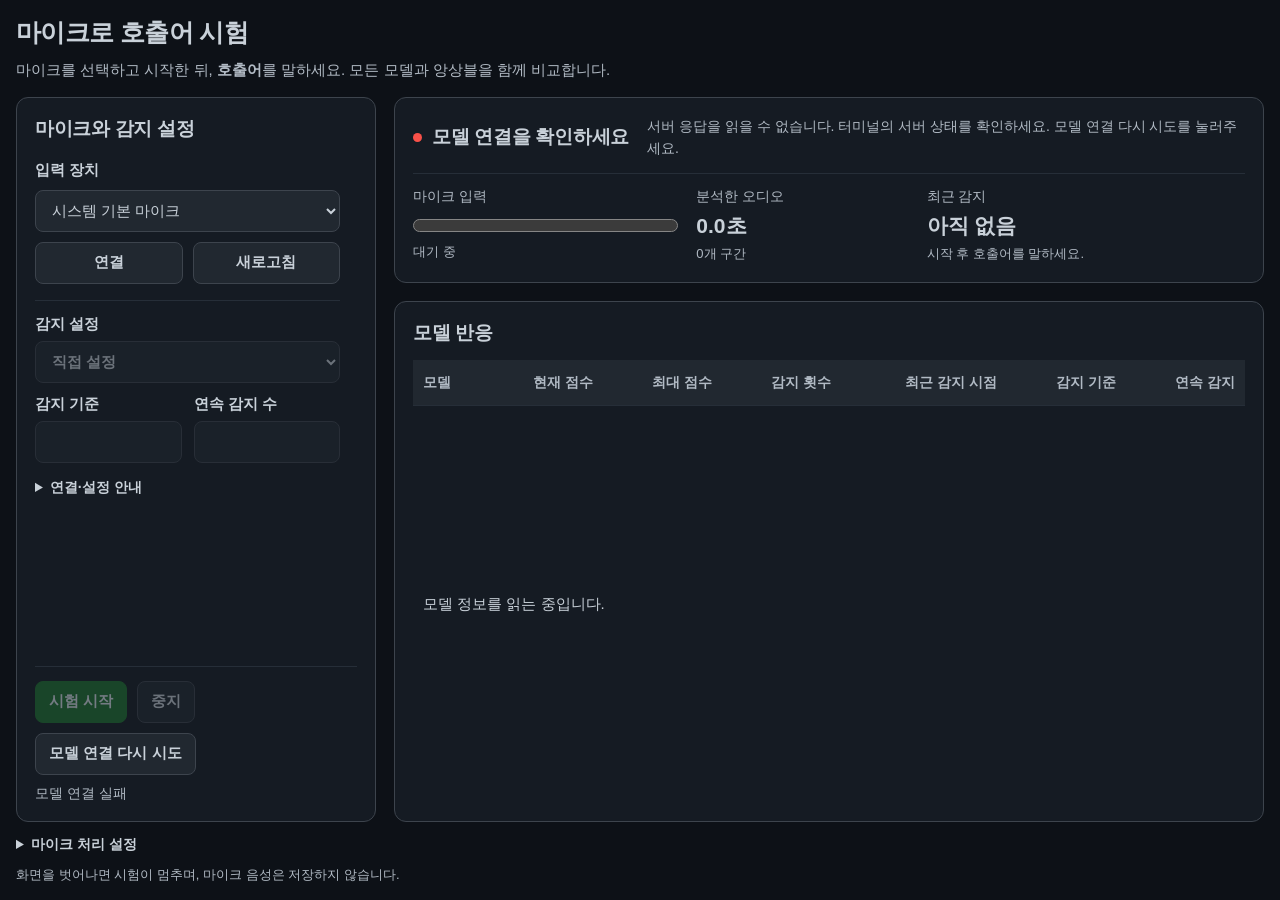
==== korean_openwakeword/resources/microphone.html @ 7df6cd82 "Improve dashboard typography and fit every workflow view" ====
<!doctype html>
<html lang="ko">
<head>
  <meta charset="utf-8">
  <meta name="viewport" content="width=device-width,initial-scale=1">
  <title>마이크 호출어 시험 · Korean openWakeWord</title>
  <link rel="stylesheet" href="microphone.css">
  <!--KOWW_PAGE_CONFIG-->
  <script src="microphone.js" defer></script>
</head>
<body>
<main class="mic-dashboard">
  <header>
    <h1>마이크로 호출어 시험</h1>
    <p>마이크를 선택하고 시작한 뒤, <strong id="wakeword">호출어</strong>를 말하세요. 모든 모델과 앙상블을 함께 비교합니다.</p>
  </header>

  <div class="mic-workspace">
  <section class="setup" aria-labelledby="setupHeading">
    <h2 id="setupHeading">마이크와 감지 설정</h2>
    <div class="setup-fields">
    <div class="device-row">
      <label for="microphone">입력 장치</label>
      <select id="microphone"><option value="">시스템 기본 마이크</option></select>
      <button id="connect" type="button" aria-label="마이크 연결">연결</button>
      <button id="refresh" type="button" aria-label="마이크 목록 새로고침">새로고침</button>
    </div>
    <div id="detection-settings" class="detection-settings">
      <label for="trial-mode">감지 설정<select id="trial-mode" disabled><option value="manual">직접 설정</option><option value="recommended" disabled>모델별 추천값</option></select></label>
      <label id="thresholdSetting" for="trial-threshold">감지 기준<input id="trial-threshold" type="number" min="0" max="1" step="any" inputmode="decimal" disabled></label>
      <label id="consecutiveSetting" for="trial-consecutive">연속 감지 수<input id="trial-consecutive" type="number" min="1" max="10" step="1" inputmode="numeric" disabled></label>
    </div>
    <details id="trial-notes" class="trial-notes"><summary>연결·설정 안내</summary><p class="hint" id="deviceHint">마이크 연결을 누르고 사용을 허용하면 장치 이름을 확인할 수 있습니다.</p><button id="reset-detection" class="quiet" type="button" disabled>기본값으로</button><p class="hint">점수는 모델의 반응 크기입니다. 실제 감지는 임계값과 연속 감지 조건을 함께 적용합니다.</p><p class="hint detection-hint" id="detectionHint">감지 기준이나 연속 감지 수를 낮추면 더 쉽게 반응합니다. 변경값은 다음 마이크 시험에만 적용됩니다.</p><p class="hint" id="recommendationHint" hidden></p></details>
    </div>
    <div class="actions">
      <button id="start" class="primary" type="button" disabled>시험 시작</button>
      <button id="stop" type="button" disabled>중지</button>
      <button id="retry" type="button" hidden>모델 연결 다시 시도</button>
      <span id="connection" class="connection">모델 정보를 읽는 중</span>
    </div>
  </section>

  <div class="mic-results">
  <section class="live" aria-labelledby="statusHeading">
    <div class="status-line"><span id="statusDot" class="status-dot"></span><h2 id="statusHeading">준비 중</h2></div>
    <p id="statusText" role="status" aria-live="polite">모델 정보를 확인하고 있습니다.</p>
    <details id="metrics-details" class="live-metrics" open><summary>입력 상태</summary><div class="metrics">
      <div><span class="metric-label">마이크 입력</span><meter id="level" min="0" max="1" value="0" aria-label="마이크 입력 크기"></meter><span id="levelText" class="metric-note">대기 중</span></div>
      <div><span class="metric-label">분석한 오디오</span><strong id="elapsed">0.0초</strong><span id="frameCount" class="metric-note">0개 구간</span></div>
      <div><span class="metric-label">최근 감지</span><strong id="lastEvent">아직 없음</strong><span id="lastEventTime" class="metric-note">시작 후 호출어를 말하세요.</span></div>
    </div></details>
  </section>

  <section class="model-responses" aria-labelledby="modelsHeading">
    <div class="section-heading"><div class="model-heading-title"><h2 id="modelsHeading">모델 반응</h2><button id="model-detail-toggle" type="button" aria-controls="model-values" aria-expanded="false">상세 값 보기</button></div><span id="threshold" class="hint"></span></div>
    <div id="model-values" class="table-wrap"><table>
      <thead><tr><th>모델</th><th>현재 점수</th><th>최대 점수</th><th>감지 횟수</th><th>최근 감지 시점</th><th>감지 기준</th><th>연속 감지</th></tr></thead>
      <tbody id="models"><tr><td colspan="7">모델 정보를 읽는 중입니다.</td></tr></tbody>
    </table></div>
  </section>
  </div>
  </div>

  <details class="capture-details">
    <summary>마이크 처리 설정</summary>
    <div class="capture-content">
    <p>브라우저에 에코 제거·소음 억제·자동 음량 조절을 끄도록 요청합니다. 실제 적용 여부는 아래 설정을 확인하세요.</p>
    <dl id="captureSettings"><dt>입력 설정</dt><dd>시험을 시작하면 표시됩니다.</dd></dl>
    <p class="hint">분석 입력은 16 kHz 모노입니다. 마이크가 다른 샘플레이트로 입력하면 브라우저가 변환합니다. 장치 자체의 음성 처리는 브라우저에서 확인되지 않을 수 있습니다.</p>
    </div>
  </details>
  <footer>화면을 벗어나면 시험이 멈추며, 마이크 음성은 저장하지 않습니다.</footer>
</main>
</body>
</html>
---- korean_openwakeword/resources/microphone.css ----
:root {
  color-scheme:dark;
  --canvas:#0d1117; --surface:#151b23; --control:#212830; --border:#3d444d; --line:#262e38;
  --fg:#c9d1d9; --muted:#b1bac4; --blue:#4493f8; --focus:#1f6feb; --green:#3fb950;
  --amber:#d29922; --danger:#f85149; --primary:#1f7330; --primary-hover:#196c2e;
  font-family:-apple-system,BlinkMacSystemFont,"Segoe UI","Noto Sans KR",sans-serif;
  color:var(--fg); background:var(--canvas); font-size:16px;
}
*{box-sizing:border-box} body{margin:0} [hidden]{display:none!important}
main{width:100%;max-width:1800px;margin:0 auto;padding:16px;position:relative}
header{margin-bottom:16px}
h1{margin:0 0 8px;font-size:25px;letter-spacing:-.6px;line-height:1.35}
h2{margin:0;font-size:19px;letter-spacing:-.3px;line-height:1.4}
p{margin:10px 0;line-height:1.55}
section{padding:18px;background:var(--surface);border:1px solid var(--border);border-radius:12px;min-width:0}
header p{font-size:15px;color:var(--muted);margin:0}
.mic-workspace{display:grid;grid-template-columns:minmax(300px,360px) minmax(0,1fr);gap:18px;min-width:0}
.mic-results{display:flex;flex-direction:column;gap:18px;min-width:0}
.setup{display:flex;flex-direction:column;min-width:0}
.setup-fields{min-width:0}
.device-row{display:flex;align-items:center;gap:10px;margin:16px 0 10px;flex-wrap:wrap}
.device-row label{width:100%}.device-row select{flex:1 0 100%;min-width:0}.device-row button{flex:1}
label{flex-shrink:0;font-size:15px;font-weight:650}
select,input,button{font:inherit;font-size:15px;border:1px solid var(--border);border-radius:8px;min-height:42px}
select{width:100%;padding:10px 30px 10px 12px;background:var(--control);color:var(--fg)}
input{width:100%;min-width:0;padding:10px 12px;background:var(--control);color:var(--fg);font-variant-numeric:tabular-nums}
option{background:var(--control);color:var(--fg)}
button{flex-shrink:0;padding:10px 13px;color:var(--fg);background:var(--control);font-weight:650;cursor:pointer}
button:hover:enabled{background:var(--border)}
button.primary{color:#dce4ec;background:var(--primary);border-color:var(--primary)}
button.primary:hover:enabled{background:var(--primary-hover);border-color:var(--primary-hover)}
button:disabled,select:disabled,input:disabled{cursor:default;opacity:.48}
button:focus-visible,select:focus-visible,input:focus-visible,summary:focus-visible,a:focus-visible{outline:3px solid var(--focus);outline-offset:3px}
input::placeholder,textarea::placeholder{color:var(--muted);opacity:1} a{color:var(--blue)}
.hint,.metric-note,footer{color:var(--muted);font-size:14px}
.actions{display:flex;align-items:center;gap:10px;margin-top:16px;padding-top:14px;border-top:1px solid var(--line);flex-wrap:wrap}
.connection{font-size:14px;color:var(--muted);width:100%}
.detection-settings{display:grid;grid-template-columns:minmax(0,1fr) minmax(0,1fr);align-items:end;gap:12px;margin-top:16px;padding-top:14px;border-top:1px solid var(--line)}
.detection-settings label{display:grid;gap:7px}
.detection-settings label:first-child{grid-column:1/-1}
.detection-settings .quiet{grid-column:1/-1;justify-self:start;background:transparent;color:var(--muted)}
.detection-settings.recommended{grid-template-columns:minmax(0,1fr)}
.detection-settings.recommended select{max-width:100%}
.detection-hint{margin-bottom:0}.trial-notes{margin-top:14px}.trial-notes p{font-size:14px}
.status-line{display:flex;align-items:center;gap:10px}
.status-dot{flex:0 0 9px;width:9px;height:9px;border-radius:50%;background:var(--muted)}
.status-dot.listening{background:var(--green);box-shadow:0 0 0 4px #3fb95026}
.status-dot.preparing{background:var(--amber)}.status-dot.error{background:var(--danger)}
.live{display:grid;grid-template-columns:auto minmax(0,1fr);column-gap:18px;align-items:center}
#statusText{min-height:22px;color:var(--muted);font-size:14px;margin:0}
.metrics{grid-column:1/-1;display:grid;grid-template-columns:1fr .8fr 1.2fr;gap:18px;margin-top:14px;padding-top:14px;border-top:1px solid var(--line)}
.metrics>div{min-width:0}
.metric-label{display:block;margin-bottom:6px;font-size:14px;color:var(--muted)}
.metrics strong{display:block;font-size:21px;min-height:27px;overflow-wrap:anywhere;line-height:1.3}
.metric-note{display:block;margin-top:5px;font-size:13px;line-height:1.45}
meter{display:block;width:100%;height:26px;accent-color:var(--blue)}
.section-heading{display:flex;justify-content:space-between;align-items:center;gap:12px;flex-wrap:wrap}
.section-heading .hint{margin:0;font-size:14px}
.model-heading-title{display:flex;align-items:center;justify-content:space-between;gap:12px;min-width:0}
.model-heading-title button{display:none;font-size:14px;padding:7px 10px;min-height:35px;font-weight:600;background:transparent}
.table-wrap{overflow:auto;min-width:0;margin-top:14px}
table{width:100%;border-collapse:collapse;font-size:15px;white-space:nowrap}
th,td{text-align:right;padding:12px 10px;border-bottom:1px solid var(--line);line-height:1.5}
th{color:var(--muted);font-size:14px;font-weight:650;background:var(--control);height:44px}
th:first-child,td:first-child{text-align:left}
td{font-variant-numeric:tabular-nums}
tbody tr:last-child td{border-bottom:0}
tbody tr.detected td{background:#3fb9501a;color:var(--green)}
tbody tr.ensemble td:first-child{font-weight:750}
summary{font-weight:650;cursor:pointer;color:var(--fg);font-size:14px;line-height:1.5}
.capture-details{margin-top:12px;color:var(--muted);font-size:14px;position:relative}
.capture-content{padding-top:10px}
.capture-details[open]>.capture-content{position:absolute;z-index:5;bottom:30px;left:0;max-width:740px;width:100%;max-height:360px;overflow:auto;padding:18px;background:var(--control);border:1px solid var(--border);border-radius:10px;box-shadow:0 8px 24px #01040966}
dl{display:grid;grid-template-columns:160px 1fr;gap:9px 14px;padding:11px 0;margin:0}
dt{color:var(--muted)}dd{margin:0;overflow-wrap:anywhere}
footer{margin-top:10px;line-height:1.5;font-size:13px}
@media(min-width:700px) and (min-height:360px){
  html,body{height:100%;overflow:hidden}
  .mic-dashboard{height:100dvh;display:grid;grid-template-rows:auto minmax(0,1fr) auto auto}
  .mic-workspace,.mic-results,.setup,.setup-fields,.model-responses{min-height:0}
  .setup-fields{flex:1;overflow:auto;scrollbar-gutter:stable;padding-right:2px}
  .setup h2{margin-bottom:2px}.setup .actions{flex-shrink:0}
  .mic-results .live{flex-shrink:0}
  .model-responses{flex:1;display:flex;flex-direction:column}
  .model-responses .table-wrap{flex:1;min-height:0}
  .model-responses table{height:100%}
  .table-wrap th{position:sticky;top:0}
  .embedded .mic-dashboard>header{display:none}
  .embedded .mic-dashboard{grid-template-rows:minmax(0,1fr) auto auto}
}
@media(max-height:560px) and (min-width:700px){
  main{padding:10px}.mic-workspace,.mic-results{gap:14px}section{padding:14px}
  .device-row{margin-top:12px}.detection-settings{margin-top:12px;padding-top:11px;gap:10px}
  .metrics{margin-top:10px;padding-top:10px;gap:14px}
  .actions{margin-top:12px;padding-top:11px}th,td{padding:10px 8px}
  .capture-details{margin-top:9px}footer{margin-top:7px}
}
@media(max-width:1099px) and (min-width:700px){
  .mic-workspace{grid-template-columns:300px minmax(0,1fr);gap:16px}
  .mic-results{gap:16px}.section-heading{gap:8px}
  .metrics{gap:12px}.metrics strong{font-size:20px}
  .model-heading-title{width:100%}.model-heading-title button{display:inline-block}
  .table-wrap:not(.show-details) th:nth-child(3),.table-wrap:not(.show-details) td:nth-child(3),.table-wrap:not(.show-details) th:nth-child(5),.table-wrap:not(.show-details) td:nth-child(5){display:none}
  .table-wrap.show-details table{min-width:680px}
}
@media(max-width:699px),(max-height:359px){
  main{padding:16px}header{margin-bottom:16px}
  .mic-workspace{grid-template-columns:minmax(0,1fr);gap:16px}
  .device-row{gap:10px}.device-row select{flex:1;min-width:180px}.device-row button{flex:0 0 auto}
  .detection-settings{grid-template-columns:1fr 1fr}
  .metrics{gap:16px}.live{column-gap:14px}
  .capture-details[open]>.capture-content{position:static;max-height:none;margin-top:10px}
  .table-wrap table{min-width:650px}.section-heading{flex-wrap:wrap}footer{margin-top:14px}
}
.live-metrics{grid-column:1/-1;min-width:0;margin:0}.live-metrics>summary{display:none}.live-metrics>.metrics{grid-column:auto}
@media(min-width:700px) and (min-height:360px) and (max-height:620px){
  .device-row{display:grid;grid-template-columns:minmax(0,1fr) auto auto;gap:7px;margin:0 0 6px}
  .device-row label{grid-column:1/-1}.device-row select{width:100%;min-width:0}.device-row button{padding:8px}
  .detection-settings label:first-child{display:flex;align-items:center;gap:8px}.detection-settings label:first-child select{flex:1;min-width:0}
}
@media(min-width:700px) and (min-height:360px) and (max-height:519px){
  main{padding:8px}.mic-workspace,.mic-results{gap:10px}section{padding:10px}
  .embedded .setup>h2{position:absolute;width:1px;height:1px;margin:-1px;padding:0;overflow:hidden;clip:rect(0,0,0,0);white-space:nowrap}
  .detection-settings{margin-top:8px;padding-top:8px;gap:4px}.detection-settings label{gap:3px}
  .trial-notes{margin-top:6px}.trial-notes p{font-size:14px}
  .actions{margin-top:8px;padding-top:8px;gap:8px}.actions button{padding:9px 11px}
  .live{position:relative;grid-template-columns:auto minmax(0,1fr) auto;column-gap:10px}
  .live-metrics{grid-column:auto;grid-row:1;align-self:center}.live-metrics>summary{display:block;white-space:nowrap;padding:6px 8px;border:1px solid var(--border);border-radius:7px}
  .live-metrics>.metrics{position:absolute;z-index:5;left:0;right:0;top:100%;margin-top:8px;padding:14px;background:var(--control);border:1px solid var(--border);border-radius:9px;box-shadow:0 8px 24px #01040966}
  .section-heading{min-height:35px}.section-heading>#threshold{position:absolute;width:1px;height:1px;margin:-1px;overflow:hidden;clip:rect(0,0,0,0);white-space:nowrap}
  .table-wrap{margin-top:7px}th,td{padding:7px 7px}.table-wrap th{height:36px}
  .capture-details{margin-top:6px}footer{margin-top:4px;font-size:13px}
}
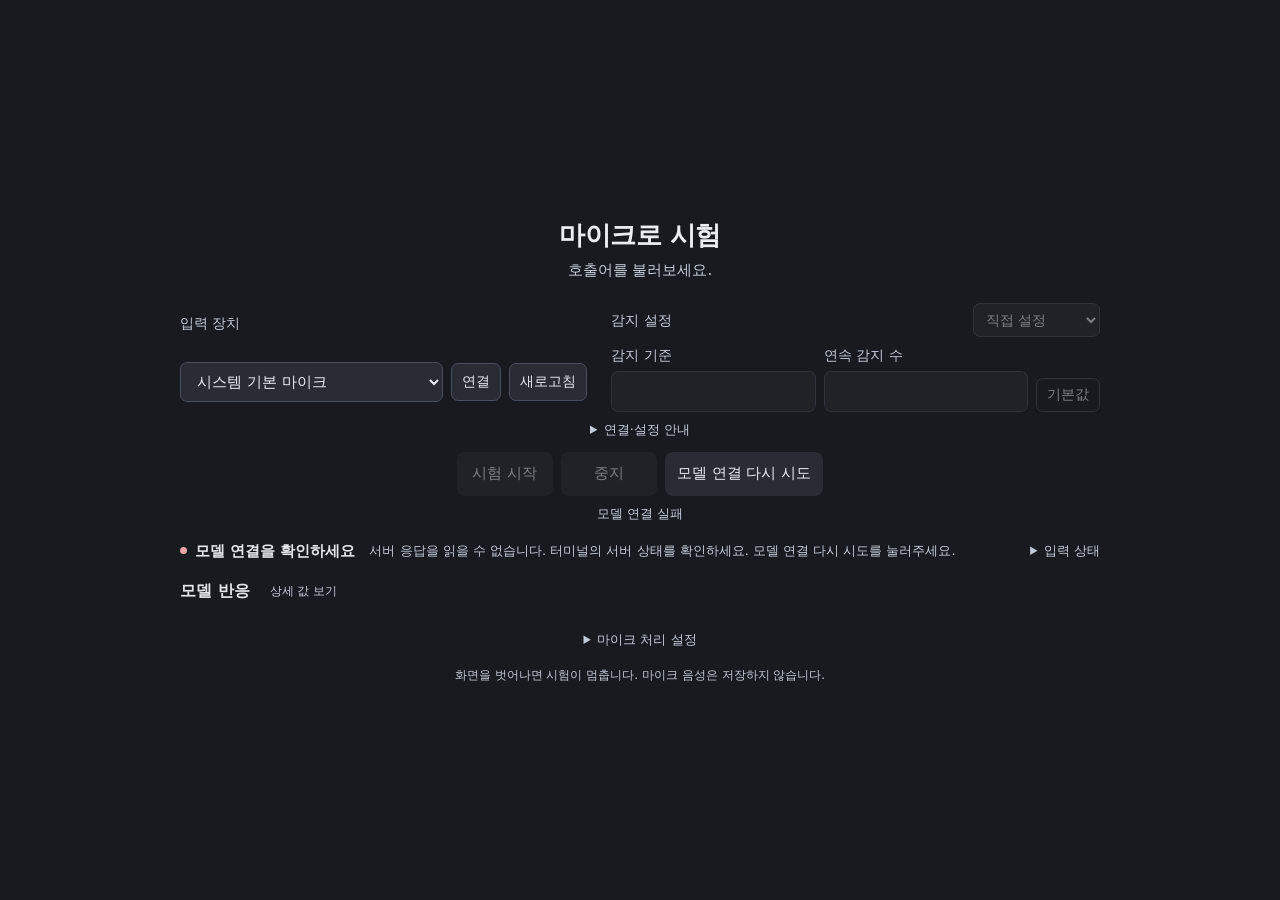
==== commit 3239b3df: "Connect the approved step-by-step design to the live training workflow" ====
--- a/korean_openwakeword/resources/microphone.html
+++ b/korean_openwakeword/resources/microphone.html
@@ -3,6 +3,7 @@
 <head>
   <meta charset="utf-8">
   <meta name="viewport" content="width=device-width,initial-scale=1">
+  <meta name="color-scheme" content="dark">
   <title>마이크 호출어 시험 · Korean openWakeWord</title>
   <link rel="stylesheet" href="microphone.css">
   <!--KOWW_PAGE_CONFIG-->
@@ -11,14 +12,14 @@
 <body>
 <main class="mic-dashboard">
   <header>
-    <h1>마이크로 호출어 시험</h1>
-    <p>마이크를 선택하고 시작한 뒤, <strong id="wakeword">호출어</strong>를 말하세요. 모든 모델과 앙상블을 함께 비교합니다.</p>
+    <h1>마이크로 시험</h1>
+    <p><strong id="wakeword">호출어</strong>를 불러보세요.</p>
   </header>
 
   <div class="mic-workspace">
   <section class="setup" aria-labelledby="setupHeading">
-    <h2 id="setupHeading">마이크와 감지 설정</h2>
-    <div class="setup-fields">
+    <h2 id="setupHeading" class="sr-only">마이크와 감지 설정</h2>
+    <div class="setup-fields"><details id="microphone-settings" class="settings-details" open><summary>마이크·감지 설정</summary><div class="settings-content">
     <div class="device-row">
       <label for="microphone">입력 장치</label>
       <select id="microphone"><option value="">시스템 기본 마이크</option></select>
@@ -27,10 +28,10 @@
     </div>
     <div id="detection-settings" class="detection-settings">
       <label for="trial-mode">감지 설정<select id="trial-mode" disabled><option value="manual">직접 설정</option><option value="recommended" disabled>모델별 추천값</option></select></label>
-      <label id="thresholdSetting" for="trial-threshold">감지 기준<input id="trial-threshold" type="number" min="0" max="1" step="any" inputmode="decimal" disabled></label>
+      <label id="thresholdSetting" for="trial-threshold">감지 기준<input id="trial-threshold" type="number" min="0" max="1" step="0.01" inputmode="decimal" disabled></label>
       <label id="consecutiveSetting" for="trial-consecutive">연속 감지 수<input id="trial-consecutive" type="number" min="1" max="10" step="1" inputmode="numeric" disabled></label>
-    </div>
-    <details id="trial-notes" class="trial-notes"><summary>연결·설정 안내</summary><p class="hint" id="deviceHint">마이크 연결을 누르고 사용을 허용하면 장치 이름을 확인할 수 있습니다.</p><button id="reset-detection" class="quiet" type="button" disabled>기본값으로</button><p class="hint">점수는 모델의 반응 크기입니다. 실제 감지는 임계값과 연속 감지 조건을 함께 적용합니다.</p><p class="hint detection-hint" id="detectionHint">감지 기준이나 연속 감지 수를 낮추면 더 쉽게 반응합니다. 변경값은 다음 마이크 시험에만 적용됩니다.</p><p class="hint" id="recommendationHint" hidden></p></details>
+    <button id="reset-detection" class="quiet" type="button" disabled>기본값</button></div>
+    <details id="trial-notes" class="trial-notes"><summary>연결·설정 안내</summary><p class="hint" id="deviceHint">연결을 누르고 마이크 사용을 허용하면 장치 이름이 표시됩니다.</p><p class="hint">점수는 모델의 반응 크기입니다. 실제 감지는 임계값과 연속 감지 조건을 함께 적용합니다.</p><p class="hint detection-hint" id="detectionHint">감지 기준이나 연속 감지 수를 낮추면 더 쉽게 반응합니다. 변경값은 다음 마이크 시험에만 적용됩니다.</p><p class="hint" id="recommendationHint" hidden></p></details></div></details>
     </div>
     <div class="actions">
       <button id="start" class="primary" type="button" disabled>시험 시작</button>
@@ -53,6 +54,7 @@
 
   <section class="model-responses" aria-labelledby="modelsHeading">
     <div class="section-heading"><div class="model-heading-title"><h2 id="modelsHeading">모델 반응</h2><button id="model-detail-toggle" type="button" aria-controls="model-values" aria-expanded="false">상세 값 보기</button></div><span id="threshold" class="hint"></span></div>
+    <div id="model-bars" class="mic-model-bars" aria-label="모델별 실시간 반응"></div>
     <div id="model-values" class="table-wrap"><table>
       <thead><tr><th>모델</th><th>현재 점수</th><th>최대 점수</th><th>감지 횟수</th><th>최근 감지 시점</th><th>감지 기준</th><th>연속 감지</th></tr></thead>
       <tbody id="models"><tr><td colspan="7">모델 정보를 읽는 중입니다.</td></tr></tbody>
@@ -69,7 +71,7 @@
     <p class="hint">분석 입력은 16 kHz 모노입니다. 마이크가 다른 샘플레이트로 입력하면 브라우저가 변환합니다. 장치 자체의 음성 처리는 브라우저에서 확인되지 않을 수 있습니다.</p>
     </div>
   </details>
-  <footer>화면을 벗어나면 시험이 멈추며, 마이크 음성은 저장하지 않습니다.</footer>
+  <footer>화면을 벗어나면 시험이 멈춥니다. 마이크 음성은 저장하지 않습니다.</footer>
 </main>
 </body>
 </html>
--- a/korean_openwakeword/resources/microphone.css
+++ b/korean_openwakeword/resources/microphone.css
@@ -1,133 +1,13 @@
-:root {
-  color-scheme:dark;
-  --canvas:#0d1117; --surface:#151b23; --control:#212830; --border:#3d444d; --line:#262e38;
-  --fg:#c9d1d9; --muted:#b1bac4; --blue:#4493f8; --focus:#1f6feb; --green:#3fb950;
-  --amber:#d29922; --danger:#f85149; --primary:#1f7330; --primary-hover:#196c2e;
-  font-family:-apple-system,BlinkMacSystemFont,"Segoe UI","Noto Sans KR",sans-serif;
-  color:var(--fg); background:var(--canvas); font-size:16px;
-}
-*{box-sizing:border-box} body{margin:0} [hidden]{display:none!important}
-main{width:100%;max-width:1800px;margin:0 auto;padding:16px;position:relative}
-header{margin-bottom:16px}
-h1{margin:0 0 8px;font-size:25px;letter-spacing:-.6px;line-height:1.35}
-h2{margin:0;font-size:19px;letter-spacing:-.3px;line-height:1.4}
-p{margin:10px 0;line-height:1.55}
-section{padding:18px;background:var(--surface);border:1px solid var(--border);border-radius:12px;min-width:0}
-header p{font-size:15px;color:var(--muted);margin:0}
-.mic-workspace{display:grid;grid-template-columns:minmax(300px,360px) minmax(0,1fr);gap:18px;min-width:0}
-.mic-results{display:flex;flex-direction:column;gap:18px;min-width:0}
-.setup{display:flex;flex-direction:column;min-width:0}
-.setup-fields{min-width:0}
-.device-row{display:flex;align-items:center;gap:10px;margin:16px 0 10px;flex-wrap:wrap}
-.device-row label{width:100%}.device-row select{flex:1 0 100%;min-width:0}.device-row button{flex:1}
-label{flex-shrink:0;font-size:15px;font-weight:650}
-select,input,button{font:inherit;font-size:15px;border:1px solid var(--border);border-radius:8px;min-height:42px}
-select{width:100%;padding:10px 30px 10px 12px;background:var(--control);color:var(--fg)}
-input{width:100%;min-width:0;padding:10px 12px;background:var(--control);color:var(--fg);font-variant-numeric:tabular-nums}
-option{background:var(--control);color:var(--fg)}
-button{flex-shrink:0;padding:10px 13px;color:var(--fg);background:var(--control);font-weight:650;cursor:pointer}
-button:hover:enabled{background:var(--border)}
-button.primary{color:#dce4ec;background:var(--primary);border-color:var(--primary)}
-button.primary:hover:enabled{background:var(--primary-hover);border-color:var(--primary-hover)}
-button:disabled,select:disabled,input:disabled{cursor:default;opacity:.48}
-button:focus-visible,select:focus-visible,input:focus-visible,summary:focus-visible,a:focus-visible{outline:3px solid var(--focus);outline-offset:3px}
-input::placeholder,textarea::placeholder{color:var(--muted);opacity:1} a{color:var(--blue)}
-.hint,.metric-note,footer{color:var(--muted);font-size:14px}
-.actions{display:flex;align-items:center;gap:10px;margin-top:16px;padding-top:14px;border-top:1px solid var(--line);flex-wrap:wrap}
-.connection{font-size:14px;color:var(--muted);width:100%}
-.detection-settings{display:grid;grid-template-columns:minmax(0,1fr) minmax(0,1fr);align-items:end;gap:12px;margin-top:16px;padding-top:14px;border-top:1px solid var(--line)}
-.detection-settings label{display:grid;gap:7px}
-.detection-settings label:first-child{grid-column:1/-1}
-.detection-settings .quiet{grid-column:1/-1;justify-self:start;background:transparent;color:var(--muted)}
-.detection-settings.recommended{grid-template-columns:minmax(0,1fr)}
-.detection-settings.recommended select{max-width:100%}
-.detection-hint{margin-bottom:0}.trial-notes{margin-top:14px}.trial-notes p{font-size:14px}
-.status-line{display:flex;align-items:center;gap:10px}
-.status-dot{flex:0 0 9px;width:9px;height:9px;border-radius:50%;background:var(--muted)}
-.status-dot.listening{background:var(--green);box-shadow:0 0 0 4px #3fb95026}
-.status-dot.preparing{background:var(--amber)}.status-dot.error{background:var(--danger)}
-.live{display:grid;grid-template-columns:auto minmax(0,1fr);column-gap:18px;align-items:center}
-#statusText{min-height:22px;color:var(--muted);font-size:14px;margin:0}
-.metrics{grid-column:1/-1;display:grid;grid-template-columns:1fr .8fr 1.2fr;gap:18px;margin-top:14px;padding-top:14px;border-top:1px solid var(--line)}
-.metrics>div{min-width:0}
-.metric-label{display:block;margin-bottom:6px;font-size:14px;color:var(--muted)}
-.metrics strong{display:block;font-size:21px;min-height:27px;overflow-wrap:anywhere;line-height:1.3}
-.metric-note{display:block;margin-top:5px;font-size:13px;line-height:1.45}
-meter{display:block;width:100%;height:26px;accent-color:var(--blue)}
-.section-heading{display:flex;justify-content:space-between;align-items:center;gap:12px;flex-wrap:wrap}
-.section-heading .hint{margin:0;font-size:14px}
-.model-heading-title{display:flex;align-items:center;justify-content:space-between;gap:12px;min-width:0}
-.model-heading-title button{display:none;font-size:14px;padding:7px 10px;min-height:35px;font-weight:600;background:transparent}
-.table-wrap{overflow:auto;min-width:0;margin-top:14px}
-table{width:100%;border-collapse:collapse;font-size:15px;white-space:nowrap}
-th,td{text-align:right;padding:12px 10px;border-bottom:1px solid var(--line);line-height:1.5}
-th{color:var(--muted);font-size:14px;font-weight:650;background:var(--control);height:44px}
-th:first-child,td:first-child{text-align:left}
-td{font-variant-numeric:tabular-nums}
-tbody tr:last-child td{border-bottom:0}
-tbody tr.detected td{background:#3fb9501a;color:var(--green)}
-tbody tr.ensemble td:first-child{font-weight:750}
-summary{font-weight:650;cursor:pointer;color:var(--fg);font-size:14px;line-height:1.5}
-.capture-details{margin-top:12px;color:var(--muted);font-size:14px;position:relative}
-.capture-content{padding-top:10px}
-.capture-details[open]>.capture-content{position:absolute;z-index:5;bottom:30px;left:0;max-width:740px;width:100%;max-height:360px;overflow:auto;padding:18px;background:var(--control);border:1px solid var(--border);border-radius:10px;box-shadow:0 8px 24px #01040966}
-dl{display:grid;grid-template-columns:160px 1fr;gap:9px 14px;padding:11px 0;margin:0}
-dt{color:var(--muted)}dd{margin:0;overflow-wrap:anywhere}
-footer{margin-top:10px;line-height:1.5;font-size:13px}
-@media(min-width:700px) and (min-height:360px){
-  html,body{height:100%;overflow:hidden}
-  .mic-dashboard{height:100dvh;display:grid;grid-template-rows:auto minmax(0,1fr) auto auto}
-  .mic-workspace,.mic-results,.setup,.setup-fields,.model-responses{min-height:0}
-  .setup-fields{flex:1;overflow:auto;scrollbar-gutter:stable;padding-right:2px}
-  .setup h2{margin-bottom:2px}.setup .actions{flex-shrink:0}
-  .mic-results .live{flex-shrink:0}
-  .model-responses{flex:1;display:flex;flex-direction:column}
-  .model-responses .table-wrap{flex:1;min-height:0}
-  .model-responses table{height:100%}
-  .table-wrap th{position:sticky;top:0}
-  .embedded .mic-dashboard>header{display:none}
-  .embedded .mic-dashboard{grid-template-rows:minmax(0,1fr) auto auto}
-}
-@media(max-height:560px) and (min-width:700px){
-  main{padding:10px}.mic-workspace,.mic-results{gap:14px}section{padding:14px}
-  .device-row{margin-top:12px}.detection-settings{margin-top:12px;padding-top:11px;gap:10px}
-  .metrics{margin-top:10px;padding-top:10px;gap:14px}
-  .actions{margin-top:12px;padding-top:11px}th,td{padding:10px 8px}
-  .capture-details{margin-top:9px}footer{margin-top:7px}
-}
-@media(max-width:1099px) and (min-width:700px){
-  .mic-workspace{grid-template-columns:300px minmax(0,1fr);gap:16px}
-  .mic-results{gap:16px}.section-heading{gap:8px}
-  .metrics{gap:12px}.metrics strong{font-size:20px}
-  .model-heading-title{width:100%}.model-heading-title button{display:inline-block}
-  .table-wrap:not(.show-details) th:nth-child(3),.table-wrap:not(.show-details) td:nth-child(3),.table-wrap:not(.show-details) th:nth-child(5),.table-wrap:not(.show-details) td:nth-child(5){display:none}
-  .table-wrap.show-details table{min-width:680px}
-}
-@media(max-width:699px),(max-height:359px){
-  main{padding:16px}header{margin-bottom:16px}
-  .mic-workspace{grid-template-columns:minmax(0,1fr);gap:16px}
-  .device-row{gap:10px}.device-row select{flex:1;min-width:180px}.device-row button{flex:0 0 auto}
-  .detection-settings{grid-template-columns:1fr 1fr}
-  .metrics{gap:16px}.live{column-gap:14px}
-  .capture-details[open]>.capture-content{position:static;max-height:none;margin-top:10px}
-  .table-wrap table{min-width:650px}.section-heading{flex-wrap:wrap}footer{margin-top:14px}
-}
-.live-metrics{grid-column:1/-1;min-width:0;margin:0}.live-metrics>summary{display:none}.live-metrics>.metrics{grid-column:auto}
-@media(min-width:700px) and (min-height:360px) and (max-height:620px){
-  .device-row{display:grid;grid-template-columns:minmax(0,1fr) auto auto;gap:7px;margin:0 0 6px}
-  .device-row label{grid-column:1/-1}.device-row select{width:100%;min-width:0}.device-row button{padding:8px}
-  .detection-settings label:first-child{display:flex;align-items:center;gap:8px}.detection-settings label:first-child select{flex:1;min-width:0}
-}
-@media(min-width:700px) and (min-height:360px) and (max-height:519px){
-  main{padding:8px}.mic-workspace,.mic-results{gap:10px}section{padding:10px}
-  .embedded .setup>h2{position:absolute;width:1px;height:1px;margin:-1px;padding:0;overflow:hidden;clip:rect(0,0,0,0);white-space:nowrap}
-  .detection-settings{margin-top:8px;padding-top:8px;gap:4px}.detection-settings label{gap:3px}
-  .trial-notes{margin-top:6px}.trial-notes p{font-size:14px}
-  .actions{margin-top:8px;padding-top:8px;gap:8px}.actions button{padding:9px 11px}
-  .live{position:relative;grid-template-columns:auto minmax(0,1fr) auto;column-gap:10px}
-  .live-metrics{grid-column:auto;grid-row:1;align-self:center}.live-metrics>summary{display:block;white-space:nowrap;padding:6px 8px;border:1px solid var(--border);border-radius:7px}
-  .live-metrics>.metrics{position:absolute;z-index:5;left:0;right:0;top:100%;margin-top:8px;padding:14px;background:var(--control);border:1px solid var(--border);border-radius:9px;box-shadow:0 8px 24px #01040966}
-  .section-heading{min-height:35px}.section-heading>#threshold{position:absolute;width:1px;height:1px;margin:-1px;overflow:hidden;clip:rect(0,0,0,0);white-space:nowrap}
-  .table-wrap{margin-top:7px}th,td{padding:7px 7px}.table-wrap th{height:36px}
-  .capture-details{margin-top:6px}footer{margin-top:4px;font-size:13px}
-}
+:root{color-scheme:dark;--canvas:#171a1f;--surface:transparent;--control:#292d33;--border:#48505c;--line:#343c47;--fg:#e3e7ec;--muted:#c3cbd6;--blue:#bbcee9;--focus:#97aac5;--green:#a7c6b5;--amber:#d9c8a5;--danger:#e7a5a5;font:16px/1.5 system-ui,-apple-system,"Malgun Gothic",sans-serif;color:var(--fg);background:var(--canvas)}
+*{box-sizing:border-box}[hidden]{display:none!important}html,body{margin:0;width:100%;height:100%;overflow:hidden}body{background:var(--canvas)}body.embedded{background:transparent}main.mic-dashboard{position:relative;width:min(920px,calc(100% - 48px));height:100dvh;max-height:900px;margin:auto;padding:24px 0;display:flex;flex-direction:column;justify-content:center;gap:16px}.embedded main.mic-dashboard{width:100%;height:100%;max-height:none;padding:0;gap:12px}.embedded .mic-dashboard>header{display:none}
+header{text-align:center;margin:0 0 6px}h1,h2,p{margin:0}h1{color:#eaedf1;font-size:26px;line-height:36px;font-weight:650;letter-spacing:-.5px}h2{font-size:17px;line-height:24px;font-weight:600}p{line-height:1.5}header p{font-size:15px;color:var(--muted);margin-top:6px}header strong{font-weight:500}section{padding:0;min-width:0;background:transparent;border:0}.mic-workspace{display:flex;flex-direction:column;gap:16px;min-width:0;min-height:0}.setup{position:relative;min-width:0}.setup-fields{min-width:0}.settings-details>summary{display:none}.settings-content{display:grid;grid-template-columns:minmax(0,1fr) minmax(0,1.2fr);gap:8px 24px}.device-row{display:flex;align-items:center;gap:8px;flex-wrap:wrap}.device-row label{flex-basis:100%}.device-row select{flex:1;min-width:0}.device-row button{font-size:14px;min-height:38px;padding:7px 10px}
+button,select,input{font:inherit;font-size:15px;color:#e9edf2;background:var(--control);border:1px solid var(--border);border-radius:7px;min-height:40px;padding:8px 12px;max-width:100%}button{font-weight:500;cursor:pointer;transition:background .2s,color .2s}button:hover:enabled{background:#363d47;color:#f0f2f5}button:disabled,select:disabled,input:disabled{cursor:default;opacity:.48}button:focus-visible,select:focus-visible,input:focus-visible,summary:focus-visible,a:focus-visible{outline:2px solid var(--focus);outline-offset:3px}input{min-width:0;width:100%;font-variant-numeric:tabular-nums}input::placeholder{color:#bdc5d1;opacity:1}option{background:#292d33;color:var(--fg)}select{min-width:0}a{color:var(--blue)}label{font-size:14px;color:var(--muted);font-weight:500}button.quiet{font-size:14px;background:transparent;min-height:34px;padding:5px 10px}
+.detection-settings{display:grid;grid-template-columns:1fr 1fr auto;align-items:end;gap:8px}.detection-settings label{display:grid;gap:5px;min-width:0}.detection-settings label:first-child{grid-column:1/-1}.detection-settings label:first-child{display:flex;align-items:center;justify-content:space-between}.detection-settings label:first-child select{min-width:0;max-width:75%;font-size:14px;min-height:34px;padding:5px 8px}.detection-settings.recommended{grid-template-columns:minmax(0,1fr) auto}.detection-settings.recommended label:first-child{grid-column:1}.detection-settings.recommended select{max-width:75%}.detection-settings button{align-self:end;white-space:nowrap}.trial-notes{grid-column:1/-1;position:relative;justify-self:center;margin:0}.trial-notes p{font-size:14px;margin:8px 0}.trial-notes[open]{position:absolute;z-index:20;left:0;right:0;top:100%;max-height:280px;overflow:auto;padding:16px;background:#232830;border:1px solid var(--border);border-radius:8px;box-shadow:0 12px 30px #0005}.hint{font-size:14px;line-height:21px;color:var(--muted)}
+.actions{display:flex;justify-content:center;align-items:center;gap:8px;margin-top:12px;flex-wrap:wrap}.actions button{min-width:96px;min-height:44px;border:0;border-radius:8px;background:#292d33;color:#e9edf2}.actions button:hover:enabled{background:#363d47}.connection{font-size:13px;line-height:20px;text-align:center;color:var(--muted);flex-basis:100%}.mic-results{display:flex;flex-direction:column;gap:14px;min-width:0;min-height:0}.live{position:relative;display:grid;grid-template-columns:auto minmax(0,1fr) auto;gap:6px 14px;align-items:center}.status-line{display:flex;align-items:center;gap:8px}.status-dot{width:7px;height:7px;border-radius:50%;background:var(--muted);flex-shrink:0}.status-dot.listening{background:#a7c6b5}.status-dot.preparing{background:#d9c8a5}.status-dot.error{background:#e7a5a5}#statusHeading{font-size:15px;line-height:22px}#statusText{font-size:13px;line-height:20px;color:var(--muted)}.live-metrics{margin:0;position:relative}.live-metrics>summary{white-space:nowrap}.live-metrics>.metrics{display:grid;grid-template-columns:1fr 1fr 1.5fr;gap:16px;position:absolute;right:0;top:30px;z-index:10;width:min(620px,calc(100vw - 48px));padding:16px;background:#232830;border:1px solid var(--border);border-radius:8px;box-shadow:0 12px 30px #0005}.metric-label,.metric-note{display:block;color:var(--muted);font-size:13px;line-height:20px}.metrics strong{display:block;font-size:16px;margin:5px 0;font-weight:550;overflow-wrap:anywhere}.metric-note{font-size:12px}meter{width:100%;height:20px;accent-color:#97aac5;margin:5px 0}.section-heading{display:flex;justify-content:space-between;align-items:center;gap:12px;margin-bottom:8px}.section-heading .hint{font-size:13px;line-height:20px}.model-heading-title{display:flex;gap:12px;align-items:center}.model-heading-title h2{font-size:16px}.model-heading-title button{min-height:30px;padding:4px 8px;font-size:12px;background:transparent;border:0;color:var(--muted)}
+.mic-model-bars{display:grid;gap:8px}.mic-model-row{padding:9px 0;border-bottom:1px solid var(--line)}.mic-model-row:last-child{border-bottom:0}.mic-model-top{display:flex;justify-content:space-between;gap:14px;align-items:center;color:var(--fg);font-size:16px;line-height:24px}.mic-event-count{color:var(--muted);font-size:14px;font-variant-numeric:tabular-nums}.mic-model-response{display:flex;align-items:center;gap:16px;margin-top:5px}.mic-score-track{position:relative;flex:1;height:5px;overflow:hidden;border-radius:4px;background:#303743}.mic-score-fill{display:block;height:100%;width:0;background:#97aac5;transition:width .08s linear;border-radius:inherit}.mic-score-marker{position:absolute;top:0;bottom:0;width:1px;background:#e0e6ef;opacity:.8}.mic-current-score{width:36px;text-align:right;font-size:14px;color:#d4dce7;font-variant-numeric:tabular-nums}.mic-runtime-label{width:100px;text-align:right;color:var(--muted);font-size:13px;font-variant-numeric:tabular-nums}.mic-runtime-label::before{content:"기준 ";font-size:12px}.mic-model-row.detected .mic-event-count{color:#a7c6b5}.mic-model-row.detected .mic-score-fill{background:#8aa895}
+.table-wrap{display:none}.table-wrap.show-details{display:block;position:fixed;z-index:30;inset:24px;background:#1c2027;border:1px solid var(--border);border-radius:10px;overflow:auto;padding:50px 20px 20px;box-shadow:0 12px 50px #0008}.model-responses:has(.table-wrap.show-details) #model-detail-toggle{position:fixed;z-index:31;top:32px;right:36px;background:#292d33;border:1px solid var(--border);border-radius:6px;font-size:14px;min-height:32px}.table-wrap table{min-width:720px;width:100%;border-collapse:collapse;font-size:14px;white-space:nowrap}th,td{text-align:right;padding:12px 9px;border-bottom:1px solid var(--line);font-variant-numeric:tabular-nums}th{color:var(--muted);font-weight:500}th:first-child,td:first-child{text-align:left}tr.detected td{color:#a7c6b5}tr.ensemble td:first-child{font-weight:650}tbody tr:last-child td{border-bottom:0}
+summary{font-size:13px;line-height:20px;color:var(--muted);cursor:pointer}.capture-details{position:relative;align-self:center;margin:0}.capture-details[open]>.capture-content{position:absolute;z-index:20;bottom:28px;left:50%;transform:translateX(-50%);width:min(680px,calc(100vw - 48px));max-height:min(400px,calc(100dvh - 70px));overflow:auto;padding:16px;background:#232830;border:1px solid var(--border);border-radius:8px;box-shadow:0 12px 30px #0005}.capture-content p{font-size:14px;color:var(--muted)}.capture-content p+p{margin-top:10px}dl{display:grid;grid-template-columns:160px 1fr;gap:8px 16px;font-size:14px;margin:12px 0}dt{color:var(--muted)}dd{margin:0;overflow-wrap:anywhere}footer{text-align:center;color:var(--muted);font-size:12px;line-height:18px}.sr-only{position:absolute;width:1px;height:1px;padding:0;margin:-1px;overflow:hidden;clip:rect(0,0,0,0);white-space:nowrap;border:0}
+@media(max-width:760px),(max-height:560px){main.mic-dashboard{width:calc(100% - 32px);padding:16px 0;gap:12px}.embedded main.mic-dashboard{width:100%;padding:0;gap:8px}.mic-workspace{gap:12px}.settings-details>summary{display:block;width:max-content;margin:auto;padding:5px 10px}.settings-details[open]>.settings-content{position:fixed;z-index:25;inset:24px;display:flex;flex-direction:column;justify-content:flex-start;gap:20px;padding:60px 20px 20px;overflow:auto;background:#1c2027;border:1px solid var(--border);border-radius:10px;box-shadow:0 12px 50px #0008}.settings-details[open]>summary{position:fixed;top:32px;right:36px;z-index:26;border:1px solid var(--border);border-radius:6px;background:#292d33;font-size:0}.settings-details[open]>summary::after{content:"설정 닫기";font-size:14px}.settings-content .trial-notes{align-self:center;justify-self:auto}.settings-content .trial-notes[open]{position:static;padding:10px 0;border:0;box-shadow:none;max-height:none;background:transparent;overflow:visible}.settings-content .detection-settings{padding-top:16px;border-top:1px solid var(--line)}.settings-content .device-row select{flex-basis:100%;width:100%}.device-row button{flex:1}.actions{margin-top:5px}.live{grid-template-columns:minmax(0,1fr) auto;gap:4px 10px}.status-line{grid-column:1;min-width:0}#statusText{grid-column:1/-1;grid-row:2}.live-metrics{grid-column:2;grid-row:1}.live-metrics>.metrics{grid-template-columns:1fr;max-height:calc(100dvh - 80px);overflow:auto;width:min(400px,calc(100vw - 32px));gap:12px}.section-heading{flex-wrap:wrap;gap:4px}.section-heading .hint{font-size:12px}.mic-model-top{font-size:15px;line-height:22px}.mic-model-response{gap:10px}.mic-runtime-label{width:92px;font-size:12px}.mic-current-score{font-size:13px;width:32px}.mic-event-count{font-size:13px}.mic-model-bars{gap:4px}.mic-model-row{padding:6px 0}.capture-details[open]>.capture-content{width:calc(100vw - 32px)}.table-wrap.show-details{inset:16px;padding:50px 12px 12px}.model-responses:has(.table-wrap.show-details) #model-detail-toggle{top:24px;right:28px}h1{font-size:24px;line-height:34px}header p{font-size:14px}.capture-content dl{grid-template-columns:120px 1fr}}
+@media(max-height:500px){main.mic-dashboard{gap:7px;padding:8px 0}.embedded main.mic-dashboard{gap:6px}.mic-workspace{gap:7px}.mic-results{gap:8px}.mic-model-bars{gap:2px}.mic-model-row{padding:3px 0}.mic-model-response{margin-top:3px}.section-heading{margin-bottom:4px}.actions button{min-height:38px;padding:7px 11px}.actions{margin-top:2px}.connection{font-size:12px;line-height:18px}#statusText{font-size:12px;line-height:18px}#statusHeading{font-size:14px;line-height:20px}.mic-model-top{font-size:14px;line-height:20px}.mic-event-count{font-size:12px}.section-heading .hint{display:none}.mic-runtime-label{width:80px}.mic-runtime-label::before{display:none}footer{font-size:11px;line-height:16px}.model-heading-title h2{font-size:14px}header{margin:0}.settings-details>summary{padding:3px 8px;font-size:12px}.capture-details>summary{font-size:12px}}
+@media(max-width:400px){.mic-model-response{gap:8px}.mic-runtime-label{width:74px;font-size:11px}.mic-runtime-label::before{display:none}.mic-event-count{font-size:12px}.model-heading-title{justify-content:space-between;width:100%}.section-heading .hint{display:none}.mic-current-score{width:30px;font-size:12px}.detection-settings{gap:8px}.settings-details[open]>.settings-content{inset:12px;padding:54px 12px 12px}.settings-details[open]>summary{top:20px;right:24px}.capture-content dl{grid-template-columns:100px 1fr;font-size:13px}footer{font-size:11px}}
+@media(prefers-reduced-motion:reduce){button,.mic-score-fill{transition:none}}
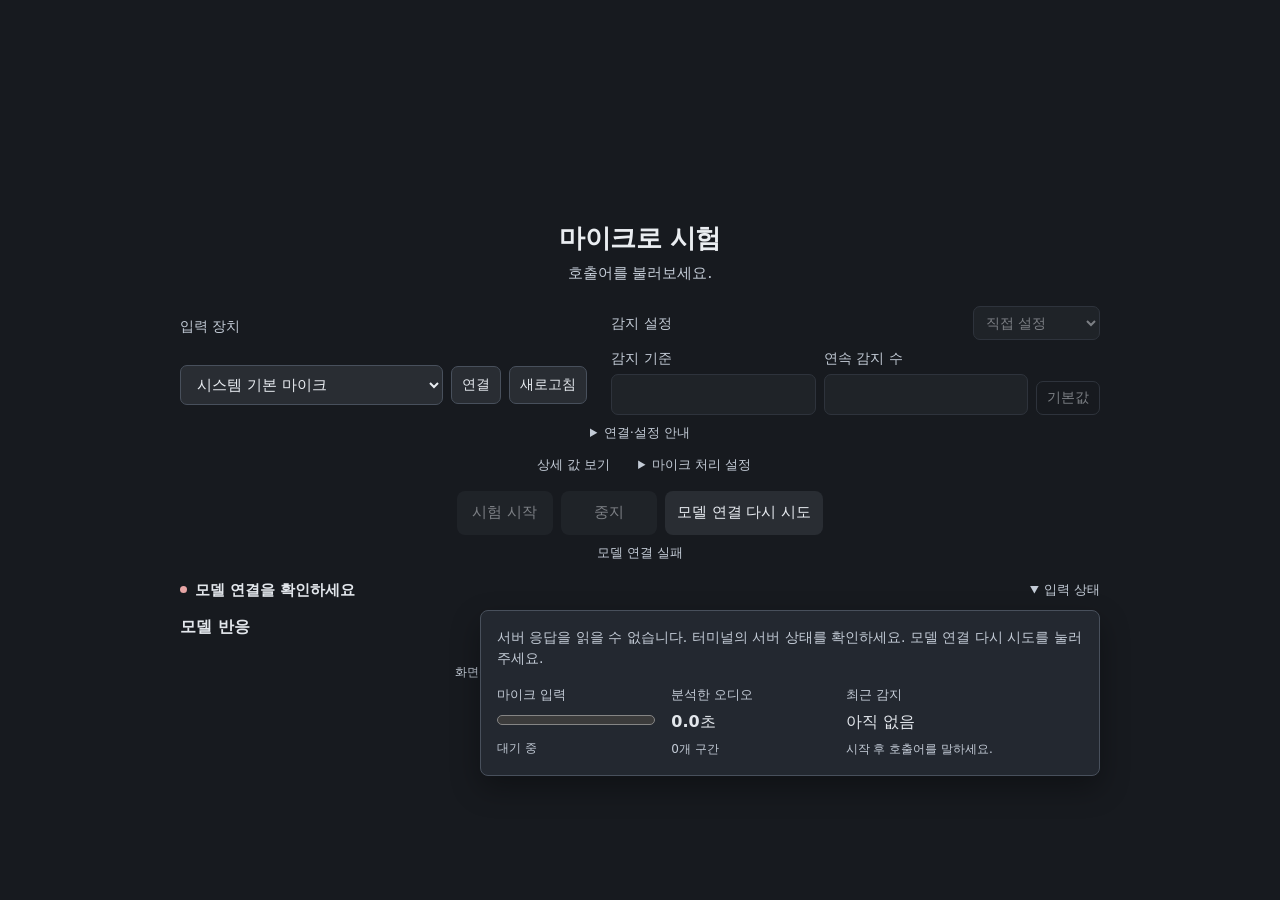
==== commit 85857b30: "Keep embedded audio and model screens usable in short windows" ====
--- a/korean_openwakeword/resources/microphone.html
+++ b/korean_openwakeword/resources/microphone.html
@@ -31,7 +31,15 @@
       <label id="thresholdSetting" for="trial-threshold">감지 기준<input id="trial-threshold" type="number" min="0" max="1" step="0.01" inputmode="decimal" disabled></label>
       <label id="consecutiveSetting" for="trial-consecutive">연속 감지 수<input id="trial-consecutive" type="number" min="1" max="10" step="1" inputmode="numeric" disabled></label>
     <button id="reset-detection" class="quiet" type="button" disabled>기본값</button></div>
-    <details id="trial-notes" class="trial-notes"><summary>연결·설정 안내</summary><p class="hint" id="deviceHint">연결을 누르고 마이크 사용을 허용하면 장치 이름이 표시됩니다.</p><p class="hint">점수는 모델의 반응 크기입니다. 실제 감지는 임계값과 연속 감지 조건을 함께 적용합니다.</p><p class="hint detection-hint" id="detectionHint">감지 기준이나 연속 감지 수를 낮추면 더 쉽게 반응합니다. 변경값은 다음 마이크 시험에만 적용됩니다.</p><p class="hint" id="recommendationHint" hidden></p></details></div></details>
+    <details id="trial-notes" class="trial-notes"><summary>연결·설정 안내</summary><p class="hint" id="deviceHint">연결을 누르고 마이크 사용을 허용하면 장치 이름이 표시됩니다.</p><p class="hint">점수는 모델의 반응 크기입니다. 실제 감지는 임계값과 연속 감지 조건을 함께 적용합니다.</p><p class="hint detection-hint" id="detectionHint">감지 기준이나 연속 감지 수를 낮추면 더 쉽게 반응합니다. 변경값은 다음 마이크 시험에만 적용됩니다.</p><p class="hint" id="recommendationHint" hidden></p></details><div class="settings-more"><button id="model-detail-toggle" type="button" aria-controls="model-values" aria-expanded="false">상세 값 보기</button>  <details class="capture-details">
+    <summary>마이크 처리 설정</summary>
+    <div class="capture-content">
+    <p>브라우저에 에코 제거·소음 억제·자동 음량 조절을 끄도록 요청합니다. 실제 적용 여부는 아래 설정을 확인하세요.</p>
+    <dl id="captureSettings"><dt>입력 설정</dt><dd>시험을 시작하면 표시됩니다.</dd></dl>
+    <p class="hint">분석 입력은 16 kHz 모노입니다. 마이크가 다른 샘플레이트로 입력하면 브라우저가 변환합니다. 장치 자체의 음성 처리는 브라우저에서 확인되지 않을 수 있습니다.</p>
+    </div>
+  </details>
+</div></div></details>
     </div>
     <div class="actions">
       <button id="start" class="primary" type="button" disabled>시험 시작</button>
@@ -44,8 +52,7 @@
   <div class="mic-results">
   <section class="live" aria-labelledby="statusHeading">
     <div class="status-line"><span id="statusDot" class="status-dot"></span><h2 id="statusHeading">준비 중</h2></div>
-    <p id="statusText" role="status" aria-live="polite">모델 정보를 확인하고 있습니다.</p>
-    <details id="metrics-details" class="live-metrics" open><summary>입력 상태</summary><div class="metrics">
+    <details id="metrics-details" class="live-metrics" open><summary>입력 상태</summary><div class="metrics"><p id="statusText" role="status" aria-live="polite">모델 정보를 확인하고 있습니다.</p>
       <div><span class="metric-label">마이크 입력</span><meter id="level" min="0" max="1" value="0" aria-label="마이크 입력 크기"></meter><span id="levelText" class="metric-note">대기 중</span></div>
       <div><span class="metric-label">분석한 오디오</span><strong id="elapsed">0.0초</strong><span id="frameCount" class="metric-note">0개 구간</span></div>
       <div><span class="metric-label">최근 감지</span><strong id="lastEvent">아직 없음</strong><span id="lastEventTime" class="metric-note">시작 후 호출어를 말하세요.</span></div>
@@ -53,7 +60,7 @@
   </section>
 
   <section class="model-responses" aria-labelledby="modelsHeading">
-    <div class="section-heading"><div class="model-heading-title"><h2 id="modelsHeading">모델 반응</h2><button id="model-detail-toggle" type="button" aria-controls="model-values" aria-expanded="false">상세 값 보기</button></div><span id="threshold" class="hint"></span></div>
+    <div class="section-heading"><div class="model-heading-title"><h2 id="modelsHeading">모델 반응</h2></div><span id="threshold" class="hint"></span></div>
     <div id="model-bars" class="mic-model-bars" aria-label="모델별 실시간 반응"></div>
     <div id="model-values" class="table-wrap"><table>
       <thead><tr><th>모델</th><th>현재 점수</th><th>최대 점수</th><th>감지 횟수</th><th>최근 감지 시점</th><th>감지 기준</th><th>연속 감지</th></tr></thead>
@@ -63,14 +70,6 @@
   </div>
   </div>
 
-  <details class="capture-details">
-    <summary>마이크 처리 설정</summary>
-    <div class="capture-content">
-    <p>브라우저에 에코 제거·소음 억제·자동 음량 조절을 끄도록 요청합니다. 실제 적용 여부는 아래 설정을 확인하세요.</p>
-    <dl id="captureSettings"><dt>입력 설정</dt><dd>시험을 시작하면 표시됩니다.</dd></dl>
-    <p class="hint">분석 입력은 16 kHz 모노입니다. 마이크가 다른 샘플레이트로 입력하면 브라우저가 변환합니다. 장치 자체의 음성 처리는 브라우저에서 확인되지 않을 수 있습니다.</p>
-    </div>
-  </details>
   <footer>화면을 벗어나면 시험이 멈춥니다. 마이크 음성은 저장하지 않습니다.</footer>
 </main>
 </body>
--- a/korean_openwakeword/resources/microphone.css
+++ b/korean_openwakeword/resources/microphone.css
@@ -10,4 +10,9 @@
 @media(max-width:760px),(max-height:560px){main.mic-dashboard{width:calc(100% - 32px);padding:16px 0;gap:12px}.embedded main.mic-dashboard{width:100%;padding:0;gap:8px}.mic-workspace{gap:12px}.settings-details>summary{display:block;width:max-content;margin:auto;padding:5px 10px}.settings-details[open]>.settings-content{position:fixed;z-index:25;inset:24px;display:flex;flex-direction:column;justify-content:flex-start;gap:20px;padding:60px 20px 20px;overflow:auto;background:#1c2027;border:1px solid var(--border);border-radius:10px;box-shadow:0 12px 50px #0008}.settings-details[open]>summary{position:fixed;top:32px;right:36px;z-index:26;border:1px solid var(--border);border-radius:6px;background:#292d33;font-size:0}.settings-details[open]>summary::after{content:"설정 닫기";font-size:14px}.settings-content .trial-notes{align-self:center;justify-self:auto}.settings-content .trial-notes[open]{position:static;padding:10px 0;border:0;box-shadow:none;max-height:none;background:transparent;overflow:visible}.settings-content .detection-settings{padding-top:16px;border-top:1px solid var(--line)}.settings-content .device-row select{flex-basis:100%;width:100%}.device-row button{flex:1}.actions{margin-top:5px}.live{grid-template-columns:minmax(0,1fr) auto;gap:4px 10px}.status-line{grid-column:1;min-width:0}#statusText{grid-column:1/-1;grid-row:2}.live-metrics{grid-column:2;grid-row:1}.live-metrics>.metrics{grid-template-columns:1fr;max-height:calc(100dvh - 80px);overflow:auto;width:min(400px,calc(100vw - 32px));gap:12px}.section-heading{flex-wrap:wrap;gap:4px}.section-heading .hint{font-size:12px}.mic-model-top{font-size:15px;line-height:22px}.mic-model-response{gap:10px}.mic-runtime-label{width:92px;font-size:12px}.mic-current-score{font-size:13px;width:32px}.mic-event-count{font-size:13px}.mic-model-bars{gap:4px}.mic-model-row{padding:6px 0}.capture-details[open]>.capture-content{width:calc(100vw - 32px)}.table-wrap.show-details{inset:16px;padding:50px 12px 12px}.model-responses:has(.table-wrap.show-details) #model-detail-toggle{top:24px;right:28px}h1{font-size:24px;line-height:34px}header p{font-size:14px}.capture-content dl{grid-template-columns:120px 1fr}}
 @media(max-height:500px){main.mic-dashboard{gap:7px;padding:8px 0}.embedded main.mic-dashboard{gap:6px}.mic-workspace{gap:7px}.mic-results{gap:8px}.mic-model-bars{gap:2px}.mic-model-row{padding:3px 0}.mic-model-response{margin-top:3px}.section-heading{margin-bottom:4px}.actions button{min-height:38px;padding:7px 11px}.actions{margin-top:2px}.connection{font-size:12px;line-height:18px}#statusText{font-size:12px;line-height:18px}#statusHeading{font-size:14px;line-height:20px}.mic-model-top{font-size:14px;line-height:20px}.mic-event-count{font-size:12px}.section-heading .hint{display:none}.mic-runtime-label{width:80px}.mic-runtime-label::before{display:none}footer{font-size:11px;line-height:16px}.model-heading-title h2{font-size:14px}header{margin:0}.settings-details>summary{padding:3px 8px;font-size:12px}.capture-details>summary{font-size:12px}}
 @media(max-width:400px){.mic-model-response{gap:8px}.mic-runtime-label{width:74px;font-size:11px}.mic-runtime-label::before{display:none}.mic-event-count{font-size:12px}.model-heading-title{justify-content:space-between;width:100%}.section-heading .hint{display:none}.mic-current-score{width:30px;font-size:12px}.detection-settings{gap:8px}.settings-details[open]>.settings-content{inset:12px;padding:54px 12px 12px}.settings-details[open]>summary{top:20px;right:24px}.capture-content dl{grid-template-columns:100px 1fr;font-size:13px}footer{font-size:11px}}
+html:has(body.embedded){background:transparent}
 @media(prefers-reduced-motion:reduce){button,.mic-score-fill{transition:none}}
+/* Status and diagnostic controls stay available without duplicating the live view. */
+.live{display:flex;align-items:center;justify-content:space-between;gap:12px}.live-metrics>.metrics #statusText{grid-column:1/-1;font-size:14px;line-height:21px}.settings-more{grid-column:1/-1;display:flex;justify-content:center;align-items:center;gap:20px}.settings-more>#model-detail-toggle{font-size:13px;min-height:28px;padding:4px 8px;background:transparent;border:0;color:var(--muted)}html:has(.table-wrap.show-details) #model-detail-toggle{position:fixed;z-index:31;top:32px;right:36px;background:#292d33;border:1px solid var(--border);border-radius:6px;font-size:14px;min-height:32px}.settings-content .capture-details{align-self:center}.settings-content .capture-details[open]>.capture-content{bottom:auto;top:28px}
+@media(max-width:760px),(max-height:560px){.settings-content .capture-details[open]>.capture-content{position:static;transform:none;width:100%;padding:12px 0;background:transparent;border:0;box-shadow:none;max-height:none;overflow:visible}.settings-more{flex-wrap:wrap;align-items:flex-start}.settings-content .capture-details[open]{width:100%}html:has(.table-wrap.show-details) #model-detail-toggle{top:24px;right:28px}}
+@media(max-height:340px){.embedded main.mic-dashboard{gap:4px}.mic-workspace{gap:4px}.mic-results{gap:4px}.mic-model-bars{gap:0}.mic-model-row{padding:1px 0}.mic-model-top{font-size:13px;line-height:18px}.mic-model-response{margin-top:1px;gap:8px}.mic-current-score,.mic-runtime-label{line-height:16px;font-size:12px}.mic-event-count{font-size:12px;line-height:18px}.model-heading-title h2{display:none}.section-heading{margin:0;min-height:0}.mic-model-row:last-child{border-bottom:0}.connection,footer{display:none}.live{gap:6px}.live-metrics>summary{font-size:12px;line-height:18px}.status-line{gap:6px}#statusHeading{font-size:13px;line-height:18px}.actions{margin-top:2px}.actions button{min-height:34px;height:34px;padding:5px 10px;font-size:14px}.settings-details>summary{font-size:12px;line-height:18px;padding:2px 8px}.live-metrics>.metrics{top:24px;max-height:calc(100dvh - 36px);width:min(450px,calc(100vw - 24px));padding:12px}.live-metrics>.metrics #statusText{font-size:13px;line-height:20px}.metrics{font-size:13px}header h1{font-size:20px;line-height:28px}header p{display:none}}
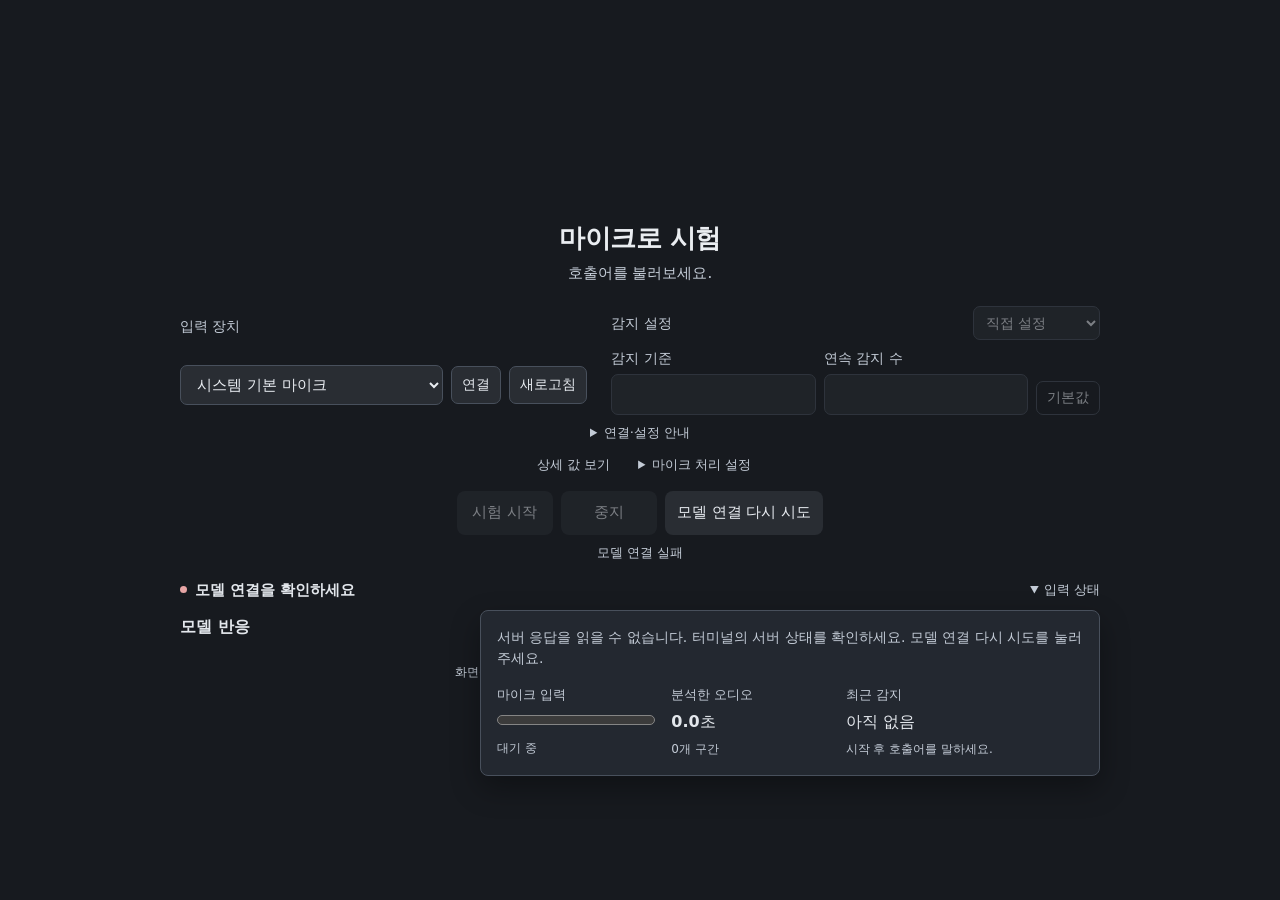
==== commit 4f8644dc: "Release Korean wake-word library 0.33.2" ====
--- a/korean_openwakeword/resources/microphone.html
+++ b/korean_openwakeword/resources/microphone.html
@@ -7,6 +7,7 @@
   <title>마이크 호출어 시험 · Korean openWakeWord</title>
   <link rel="stylesheet" href="microphone.css">
   <!--KOWW_PAGE_CONFIG-->
+  <script src="/listening_player.js" defer></script>
   <script src="microphone.js" defer></script>
 </head>
 <body>
--- a/korean_openwakeword/resources/microphone.css
+++ b/korean_openwakeword/resources/microphone.css
@@ -1,7 +1,7 @@
 :root{color-scheme:dark;--canvas:#171a1f;--surface:transparent;--control:#292d33;--border:#48505c;--line:#343c47;--fg:#e3e7ec;--muted:#c3cbd6;--blue:#bbcee9;--focus:#97aac5;--green:#a7c6b5;--amber:#d9c8a5;--danger:#e7a5a5;font:16px/1.5 system-ui,-apple-system,"Malgun Gothic",sans-serif;color:var(--fg);background:var(--canvas)}
 *{box-sizing:border-box}[hidden]{display:none!important}html,body{margin:0;width:100%;height:100%;overflow:hidden}body{background:var(--canvas)}body.embedded{background:transparent}main.mic-dashboard{position:relative;width:min(920px,calc(100% - 48px));height:100dvh;max-height:900px;margin:auto;padding:24px 0;display:flex;flex-direction:column;justify-content:center;gap:16px}.embedded main.mic-dashboard{width:100%;height:100%;max-height:none;padding:0;gap:12px}.embedded .mic-dashboard>header{display:none}
 header{text-align:center;margin:0 0 6px}h1,h2,p{margin:0}h1{color:#eaedf1;font-size:26px;line-height:36px;font-weight:650;letter-spacing:-.5px}h2{font-size:17px;line-height:24px;font-weight:600}p{line-height:1.5}header p{font-size:15px;color:var(--muted);margin-top:6px}header strong{font-weight:500}section{padding:0;min-width:0;background:transparent;border:0}.mic-workspace{display:flex;flex-direction:column;gap:16px;min-width:0;min-height:0}.setup{position:relative;min-width:0}.setup-fields{min-width:0}.settings-details>summary{display:none}.settings-content{display:grid;grid-template-columns:minmax(0,1fr) minmax(0,1.2fr);gap:8px 24px}.device-row{display:flex;align-items:center;gap:8px;flex-wrap:wrap}.device-row label{flex-basis:100%}.device-row select{flex:1;min-width:0}.device-row button{font-size:14px;min-height:38px;padding:7px 10px}
-button,select,input{font:inherit;font-size:15px;color:#e9edf2;background:var(--control);border:1px solid var(--border);border-radius:7px;min-height:40px;padding:8px 12px;max-width:100%}button{font-weight:500;cursor:pointer;transition:background .2s,color .2s}button:hover:enabled{background:#363d47;color:#f0f2f5}button:disabled,select:disabled,input:disabled{cursor:default;opacity:.48}button:focus-visible,select:focus-visible,input:focus-visible,summary:focus-visible,a:focus-visible{outline:2px solid var(--focus);outline-offset:3px}input{min-width:0;width:100%;font-variant-numeric:tabular-nums}input::placeholder{color:#bdc5d1;opacity:1}option{background:#292d33;color:var(--fg)}select{min-width:0}a{color:var(--blue)}label{font-size:14px;color:var(--muted);font-weight:500}button.quiet{font-size:14px;background:transparent;min-height:34px;padding:5px 10px}
+button,select,input{font:inherit;font-size:15px;color:#e9edf2;background:var(--control);border:1px solid var(--border);border-radius:7px;min-height:40px;padding:8px 12px;max-width:100%}button{font-weight:500;cursor:pointer;transition:background-color .2s ease}button:hover:enabled{background:#363d47}button:disabled,select:disabled,input:disabled{cursor:default;opacity:.48}button:focus-visible,select:focus-visible,input:focus-visible,summary:focus-visible,a:focus-visible{outline:2px solid var(--focus);outline-offset:3px}input{min-width:0;width:100%;font-variant-numeric:tabular-nums}input::placeholder{color:#bdc5d1;opacity:1}option{background:#292d33;color:var(--fg)}select{min-width:0}a{color:var(--blue)}label{font-size:14px;color:var(--muted);font-weight:500}button.quiet{font-size:14px;background:transparent;min-height:34px;padding:5px 10px}
 .detection-settings{display:grid;grid-template-columns:1fr 1fr auto;align-items:end;gap:8px}.detection-settings label{display:grid;gap:5px;min-width:0}.detection-settings label:first-child{grid-column:1/-1}.detection-settings label:first-child{display:flex;align-items:center;justify-content:space-between}.detection-settings label:first-child select{min-width:0;max-width:75%;font-size:14px;min-height:34px;padding:5px 8px}.detection-settings.recommended{grid-template-columns:minmax(0,1fr) auto}.detection-settings.recommended label:first-child{grid-column:1}.detection-settings.recommended select{max-width:75%}.detection-settings button{align-self:end;white-space:nowrap}.trial-notes{grid-column:1/-1;position:relative;justify-self:center;margin:0}.trial-notes p{font-size:14px;margin:8px 0}.trial-notes[open]{position:absolute;z-index:20;left:0;right:0;top:100%;max-height:280px;overflow:auto;padding:16px;background:#232830;border:1px solid var(--border);border-radius:8px;box-shadow:0 12px 30px #0005}.hint{font-size:14px;line-height:21px;color:var(--muted)}
 .actions{display:flex;justify-content:center;align-items:center;gap:8px;margin-top:12px;flex-wrap:wrap}.actions button{min-width:96px;min-height:44px;border:0;border-radius:8px;background:#292d33;color:#e9edf2}.actions button:hover:enabled{background:#363d47}.connection{font-size:13px;line-height:20px;text-align:center;color:var(--muted);flex-basis:100%}.mic-results{display:flex;flex-direction:column;gap:14px;min-width:0;min-height:0}.live{position:relative;display:grid;grid-template-columns:auto minmax(0,1fr) auto;gap:6px 14px;align-items:center}.status-line{display:flex;align-items:center;gap:8px}.status-dot{width:7px;height:7px;border-radius:50%;background:var(--muted);flex-shrink:0}.status-dot.listening{background:#a7c6b5}.status-dot.preparing{background:#d9c8a5}.status-dot.error{background:#e7a5a5}#statusHeading{font-size:15px;line-height:22px}#statusText{font-size:13px;line-height:20px;color:var(--muted)}.live-metrics{margin:0;position:relative}.live-metrics>summary{white-space:nowrap}.live-metrics>.metrics{display:grid;grid-template-columns:1fr 1fr 1.5fr;gap:16px;position:absolute;right:0;top:30px;z-index:10;width:min(620px,calc(100vw - 48px));padding:16px;background:#232830;border:1px solid var(--border);border-radius:8px;box-shadow:0 12px 30px #0005}.metric-label,.metric-note{display:block;color:var(--muted);font-size:13px;line-height:20px}.metrics strong{display:block;font-size:16px;margin:5px 0;font-weight:550;overflow-wrap:anywhere}.metric-note{font-size:12px}meter{width:100%;height:20px;accent-color:#97aac5;margin:5px 0}.section-heading{display:flex;justify-content:space-between;align-items:center;gap:12px;margin-bottom:8px}.section-heading .hint{font-size:13px;line-height:20px}.model-heading-title{display:flex;gap:12px;align-items:center}.model-heading-title h2{font-size:16px}.model-heading-title button{min-height:30px;padding:4px 8px;font-size:12px;background:transparent;border:0;color:var(--muted)}
 .mic-model-bars{display:grid;gap:8px}.mic-model-row{padding:9px 0;border-bottom:1px solid var(--line)}.mic-model-row:last-child{border-bottom:0}.mic-model-top{display:flex;justify-content:space-between;gap:14px;align-items:center;color:var(--fg);font-size:16px;line-height:24px}.mic-event-count{color:var(--muted);font-size:14px;font-variant-numeric:tabular-nums}.mic-model-response{display:flex;align-items:center;gap:16px;margin-top:5px}.mic-score-track{position:relative;flex:1;height:5px;overflow:hidden;border-radius:4px;background:#303743}.mic-score-fill{display:block;height:100%;width:0;background:#97aac5;transition:width .08s linear;border-radius:inherit}.mic-score-marker{position:absolute;top:0;bottom:0;width:1px;background:#e0e6ef;opacity:.8}.mic-current-score{width:36px;text-align:right;font-size:14px;color:#d4dce7;font-variant-numeric:tabular-nums}.mic-runtime-label{width:100px;text-align:right;color:var(--muted);font-size:13px;font-variant-numeric:tabular-nums}.mic-runtime-label::before{content:"기준 ";font-size:12px}.mic-model-row.detected .mic-event-count{color:#a7c6b5}.mic-model-row.detected .mic-score-fill{background:#8aa895}
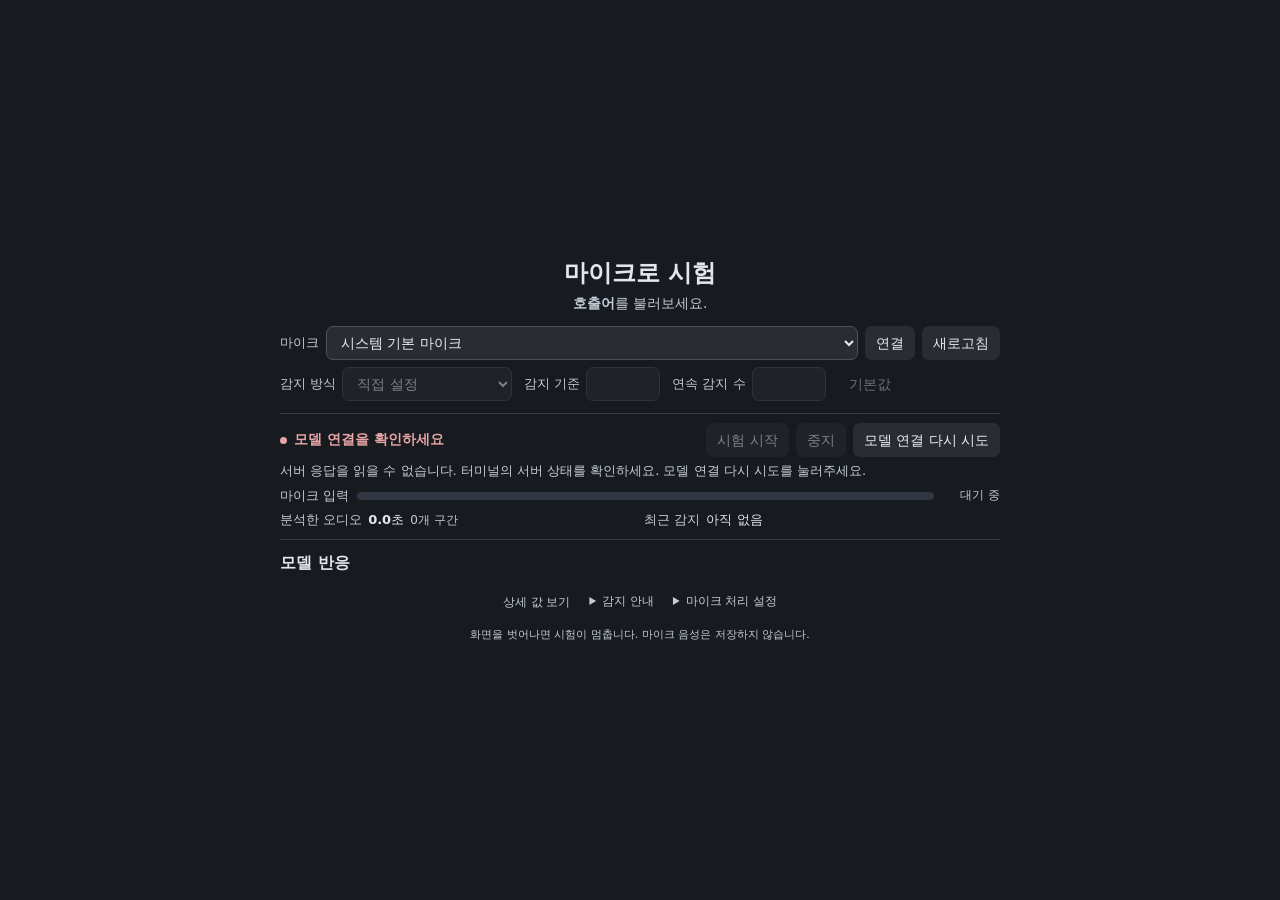
==== commit a10784b7: "Show microphone controls and input status inline" ====
--- a/korean_openwakeword/resources/microphone.html
+++ b/korean_openwakeword/resources/microphone.html
@@ -17,58 +17,76 @@
     <p><strong id="wakeword">호출어</strong>를 불러보세요.</p>
   </header>
 
-  <div class="mic-workspace">
-  <section class="setup" aria-labelledby="setupHeading">
-    <h2 id="setupHeading" class="sr-only">마이크와 감지 설정</h2>
-    <div class="setup-fields"><details id="microphone-settings" class="settings-details" open><summary>마이크·감지 설정</summary><div class="settings-content">
+  <section class="setup" aria-labelledby="device-label">
     <div class="device-row">
-      <label for="microphone">입력 장치</label>
+      <label id="device-label" for="microphone">마이크</label>
       <select id="microphone"><option value="">시스템 기본 마이크</option></select>
       <button id="connect" type="button" aria-label="마이크 연결">연결</button>
       <button id="refresh" type="button" aria-label="마이크 목록 새로고침">새로고침</button>
     </div>
+    <p id="deviceHint" class="hint" role="status"></p>
     <div id="detection-settings" class="detection-settings">
-      <label for="trial-mode">감지 설정<select id="trial-mode" disabled><option value="manual">직접 설정</option><option value="recommended" disabled>모델별 추천값</option></select></label>
-      <label id="thresholdSetting" for="trial-threshold">감지 기준<input id="trial-threshold" type="number" min="0" max="1" step="0.01" inputmode="decimal" disabled></label>
-      <label id="consecutiveSetting" for="trial-consecutive">연속 감지 수<input id="trial-consecutive" type="number" min="1" max="10" step="1" inputmode="numeric" disabled></label>
-    <button id="reset-detection" class="quiet" type="button" disabled>기본값</button></div>
-    <details id="trial-notes" class="trial-notes"><summary>연결·설정 안내</summary><p class="hint" id="deviceHint">연결을 누르고 마이크 사용을 허용하면 장치 이름이 표시됩니다.</p><p class="hint">점수는 모델의 반응 크기입니다. 실제 감지는 임계값과 연속 감지 조건을 함께 적용합니다.</p><p class="hint detection-hint" id="detectionHint">감지 기준이나 연속 감지 수를 낮추면 더 쉽게 반응합니다. 변경값은 다음 마이크 시험에만 적용됩니다.</p><p class="hint" id="recommendationHint" hidden></p></details><div class="settings-more"><button id="model-detail-toggle" type="button" aria-controls="model-values" aria-expanded="false">상세 값 보기</button>  <details class="capture-details">
-    <summary>마이크 처리 설정</summary>
-    <div class="capture-content">
-    <p>브라우저에 에코 제거·소음 억제·자동 음량 조절을 끄도록 요청합니다. 실제 적용 여부는 아래 설정을 확인하세요.</p>
-    <dl id="captureSettings"><dt>입력 설정</dt><dd>시험을 시작하면 표시됩니다.</dd></dl>
-    <p class="hint">분석 입력은 16 kHz 모노입니다. 마이크가 다른 샘플레이트로 입력하면 브라우저가 변환합니다. 장치 자체의 음성 처리는 브라우저에서 확인되지 않을 수 있습니다.</p>
-    </div>
-  </details>
-</div></div></details>
-    </div>
-    <div class="actions">
-      <button id="start" class="primary" type="button" disabled>시험 시작</button>
-      <button id="stop" type="button" disabled>중지</button>
-      <button id="retry" type="button" hidden>모델 연결 다시 시도</button>
-      <span id="connection" class="connection">모델 정보를 읽는 중</span>
+      <label for="trial-mode">감지 방식
+        <select id="trial-mode" disabled><option value="manual">직접 설정</option><option value="recommended" disabled>모델별 추천값</option></select>
+      </label>
+      <label id="thresholdSetting" for="trial-threshold">감지 기준
+        <input id="trial-threshold" type="number" min="0" max="1" step="0.01" inputmode="decimal" disabled>
+      </label>
+      <label id="consecutiveSetting" for="trial-consecutive">연속 감지 수
+        <input id="trial-consecutive" type="number" min="1" max="10" step="1" inputmode="numeric" disabled>
+      </label>
+      <button id="reset-detection" class="quiet" type="button" disabled>기본값</button>
     </div>
   </section>
 
-  <div class="mic-results">
   <section class="live" aria-labelledby="statusHeading">
-    <div class="status-line"><span id="statusDot" class="status-dot"></span><h2 id="statusHeading">준비 중</h2></div>
-    <details id="metrics-details" class="live-metrics" open><summary>입력 상태</summary><div class="metrics"><p id="statusText" role="status" aria-live="polite">모델 정보를 확인하고 있습니다.</p>
-      <div><span class="metric-label">마이크 입력</span><meter id="level" min="0" max="1" value="0" aria-label="마이크 입력 크기"></meter><span id="levelText" class="metric-note">대기 중</span></div>
-      <div><span class="metric-label">분석한 오디오</span><strong id="elapsed">0.0초</strong><span id="frameCount" class="metric-note">0개 구간</span></div>
-      <div><span class="metric-label">최근 감지</span><strong id="lastEvent">아직 없음</strong><span id="lastEventTime" class="metric-note">시작 후 호출어를 말하세요.</span></div>
-    </div></details>
+    <div class="trial-row">
+      <div class="status-line"><span id="statusDot" class="status-dot" aria-hidden="true"></span><h2 id="statusHeading">준비 중</h2></div>
+      <div class="actions">
+        <button id="start" class="primary" type="button" disabled>시험 시작</button>
+        <button id="stop" type="button" disabled>중지</button>
+        <button id="retry" type="button" hidden>모델 연결 다시 시도</button>
+      </div>
+    </div>
+    <p id="statusText" role="status" aria-live="polite">모델 정보를 확인하고 있습니다.</p>
+    <div class="input-level">
+      <label for="level">마이크 입력</label>
+      <meter id="level" min="0" max="1" value="0"></meter>
+      <span id="levelText" class="metric-note">대기 중</span>
+    </div>
+    <dl class="input-metrics">
+      <div><dt>분석한 오디오</dt><dd><strong id="elapsed">0.0초</strong><span id="frameCount" class="metric-note">0개 구간</span></dd></div>
+      <div><dt>최근 감지</dt><dd><strong id="lastEvent">아직 없음</strong><span id="lastEventTime" class="metric-note"></span></dd></div>
+    </dl>
   </section>
 
   <section class="model-responses" aria-labelledby="modelsHeading">
-    <div class="section-heading"><div class="model-heading-title"><h2 id="modelsHeading">모델 반응</h2></div><span id="threshold" class="hint"></span></div>
+    <div class="section-heading"><h2 id="modelsHeading">모델 반응</h2><span id="threshold" class="hint"></span></div>
     <div id="model-bars" class="mic-model-bars" aria-label="모델별 실시간 반응"></div>
     <div id="model-values" class="table-wrap"><table>
       <thead><tr><th>모델</th><th>현재 점수</th><th>최대 점수</th><th>감지 횟수</th><th>최근 감지 시점</th><th>감지 기준</th><th>연속 감지</th></tr></thead>
       <tbody id="models"><tr><td colspan="7">모델 정보를 읽는 중입니다.</td></tr></tbody>
     </table></div>
   </section>
-  </div>
+
+  <div class="diagnostics">
+    <button id="model-detail-toggle" type="button" aria-controls="model-values" aria-expanded="false">상세 값 보기</button>
+    <details id="trial-notes" name="mic-diagnostics">
+      <summary>감지 안내</summary>
+      <div class="diagnostic-content">
+        <p class="hint">점수는 모델의 반응 크기입니다. 실제 감지는 임계값과 연속 감지 조건을 함께 적용합니다.</p>
+        <p class="hint" id="detectionHint">감지 기준이나 연속 감지 수를 낮추면 더 쉽게 반응합니다. 변경값은 다음 마이크 시험에만 적용됩니다.</p>
+        <p class="hint" id="recommendationHint" hidden></p>
+      </div>
+    </details>
+    <details name="mic-diagnostics">
+      <summary>마이크 처리 설정</summary>
+      <div class="diagnostic-content">
+        <p class="hint">브라우저에 에코 제거·소음 억제·자동 음량 조절을 끄도록 요청합니다. 실제 적용 여부는 아래에서 확인할 수 있습니다.</p>
+        <dl id="captureSettings"><dt>입력 설정</dt><dd>시험을 시작하면 표시됩니다.</dd></dl>
+        <p class="hint">분석 입력은 16 kHz 모노입니다. 마이크가 다른 샘플레이트로 입력하면 브라우저가 변환합니다. 장치 자체의 음성 처리는 브라우저에서 확인되지 않을 수 있습니다.</p>
+      </div>
+    </details>
   </div>
 
   <footer>화면을 벗어나면 시험이 멈춥니다. 마이크 음성은 저장하지 않습니다.</footer>
--- a/korean_openwakeword/resources/microphone.css
+++ b/korean_openwakeword/resources/microphone.css
@@ -1,18 +1,161 @@
-:root{color-scheme:dark;--canvas:#171a1f;--surface:transparent;--control:#292d33;--border:#48505c;--line:#343c47;--fg:#e3e7ec;--muted:#c3cbd6;--blue:#bbcee9;--focus:#97aac5;--green:#a7c6b5;--amber:#d9c8a5;--danger:#e7a5a5;font:16px/1.5 system-ui,-apple-system,"Malgun Gothic",sans-serif;color:var(--fg);background:var(--canvas)}
-*{box-sizing:border-box}[hidden]{display:none!important}html,body{margin:0;width:100%;height:100%;overflow:hidden}body{background:var(--canvas)}body.embedded{background:transparent}main.mic-dashboard{position:relative;width:min(920px,calc(100% - 48px));height:100dvh;max-height:900px;margin:auto;padding:24px 0;display:flex;flex-direction:column;justify-content:center;gap:16px}.embedded main.mic-dashboard{width:100%;height:100%;max-height:none;padding:0;gap:12px}.embedded .mic-dashboard>header{display:none}
-header{text-align:center;margin:0 0 6px}h1,h2,p{margin:0}h1{color:#eaedf1;font-size:26px;line-height:36px;font-weight:650;letter-spacing:-.5px}h2{font-size:17px;line-height:24px;font-weight:600}p{line-height:1.5}header p{font-size:15px;color:var(--muted);margin-top:6px}header strong{font-weight:500}section{padding:0;min-width:0;background:transparent;border:0}.mic-workspace{display:flex;flex-direction:column;gap:16px;min-width:0;min-height:0}.setup{position:relative;min-width:0}.setup-fields{min-width:0}.settings-details>summary{display:none}.settings-content{display:grid;grid-template-columns:minmax(0,1fr) minmax(0,1.2fr);gap:8px 24px}.device-row{display:flex;align-items:center;gap:8px;flex-wrap:wrap}.device-row label{flex-basis:100%}.device-row select{flex:1;min-width:0}.device-row button{font-size:14px;min-height:38px;padding:7px 10px}
-button,select,input{font:inherit;font-size:15px;color:#e9edf2;background:var(--control);border:1px solid var(--border);border-radius:7px;min-height:40px;padding:8px 12px;max-width:100%}button{font-weight:500;cursor:pointer;transition:background-color .2s ease}button:hover:enabled{background:#363d47}button:disabled,select:disabled,input:disabled{cursor:default;opacity:.48}button:focus-visible,select:focus-visible,input:focus-visible,summary:focus-visible,a:focus-visible{outline:2px solid var(--focus);outline-offset:3px}input{min-width:0;width:100%;font-variant-numeric:tabular-nums}input::placeholder{color:#bdc5d1;opacity:1}option{background:#292d33;color:var(--fg)}select{min-width:0}a{color:var(--blue)}label{font-size:14px;color:var(--muted);font-weight:500}button.quiet{font-size:14px;background:transparent;min-height:34px;padding:5px 10px}
-.detection-settings{display:grid;grid-template-columns:1fr 1fr auto;align-items:end;gap:8px}.detection-settings label{display:grid;gap:5px;min-width:0}.detection-settings label:first-child{grid-column:1/-1}.detection-settings label:first-child{display:flex;align-items:center;justify-content:space-between}.detection-settings label:first-child select{min-width:0;max-width:75%;font-size:14px;min-height:34px;padding:5px 8px}.detection-settings.recommended{grid-template-columns:minmax(0,1fr) auto}.detection-settings.recommended label:first-child{grid-column:1}.detection-settings.recommended select{max-width:75%}.detection-settings button{align-self:end;white-space:nowrap}.trial-notes{grid-column:1/-1;position:relative;justify-self:center;margin:0}.trial-notes p{font-size:14px;margin:8px 0}.trial-notes[open]{position:absolute;z-index:20;left:0;right:0;top:100%;max-height:280px;overflow:auto;padding:16px;background:#232830;border:1px solid var(--border);border-radius:8px;box-shadow:0 12px 30px #0005}.hint{font-size:14px;line-height:21px;color:var(--muted)}
-.actions{display:flex;justify-content:center;align-items:center;gap:8px;margin-top:12px;flex-wrap:wrap}.actions button{min-width:96px;min-height:44px;border:0;border-radius:8px;background:#292d33;color:#e9edf2}.actions button:hover:enabled{background:#363d47}.connection{font-size:13px;line-height:20px;text-align:center;color:var(--muted);flex-basis:100%}.mic-results{display:flex;flex-direction:column;gap:14px;min-width:0;min-height:0}.live{position:relative;display:grid;grid-template-columns:auto minmax(0,1fr) auto;gap:6px 14px;align-items:center}.status-line{display:flex;align-items:center;gap:8px}.status-dot{width:7px;height:7px;border-radius:50%;background:var(--muted);flex-shrink:0}.status-dot.listening{background:#a7c6b5}.status-dot.preparing{background:#d9c8a5}.status-dot.error{background:#e7a5a5}#statusHeading{font-size:15px;line-height:22px}#statusText{font-size:13px;line-height:20px;color:var(--muted)}.live-metrics{margin:0;position:relative}.live-metrics>summary{white-space:nowrap}.live-metrics>.metrics{display:grid;grid-template-columns:1fr 1fr 1.5fr;gap:16px;position:absolute;right:0;top:30px;z-index:10;width:min(620px,calc(100vw - 48px));padding:16px;background:#232830;border:1px solid var(--border);border-radius:8px;box-shadow:0 12px 30px #0005}.metric-label,.metric-note{display:block;color:var(--muted);font-size:13px;line-height:20px}.metrics strong{display:block;font-size:16px;margin:5px 0;font-weight:550;overflow-wrap:anywhere}.metric-note{font-size:12px}meter{width:100%;height:20px;accent-color:#97aac5;margin:5px 0}.section-heading{display:flex;justify-content:space-between;align-items:center;gap:12px;margin-bottom:8px}.section-heading .hint{font-size:13px;line-height:20px}.model-heading-title{display:flex;gap:12px;align-items:center}.model-heading-title h2{font-size:16px}.model-heading-title button{min-height:30px;padding:4px 8px;font-size:12px;background:transparent;border:0;color:var(--muted)}
-.mic-model-bars{display:grid;gap:8px}.mic-model-row{padding:9px 0;border-bottom:1px solid var(--line)}.mic-model-row:last-child{border-bottom:0}.mic-model-top{display:flex;justify-content:space-between;gap:14px;align-items:center;color:var(--fg);font-size:16px;line-height:24px}.mic-event-count{color:var(--muted);font-size:14px;font-variant-numeric:tabular-nums}.mic-model-response{display:flex;align-items:center;gap:16px;margin-top:5px}.mic-score-track{position:relative;flex:1;height:5px;overflow:hidden;border-radius:4px;background:#303743}.mic-score-fill{display:block;height:100%;width:0;background:#97aac5;transition:width .08s linear;border-radius:inherit}.mic-score-marker{position:absolute;top:0;bottom:0;width:1px;background:#e0e6ef;opacity:.8}.mic-current-score{width:36px;text-align:right;font-size:14px;color:#d4dce7;font-variant-numeric:tabular-nums}.mic-runtime-label{width:100px;text-align:right;color:var(--muted);font-size:13px;font-variant-numeric:tabular-nums}.mic-runtime-label::before{content:"기준 ";font-size:12px}.mic-model-row.detected .mic-event-count{color:#a7c6b5}.mic-model-row.detected .mic-score-fill{background:#8aa895}
-.table-wrap{display:none}.table-wrap.show-details{display:block;position:fixed;z-index:30;inset:24px;background:#1c2027;border:1px solid var(--border);border-radius:10px;overflow:auto;padding:50px 20px 20px;box-shadow:0 12px 50px #0008}.model-responses:has(.table-wrap.show-details) #model-detail-toggle{position:fixed;z-index:31;top:32px;right:36px;background:#292d33;border:1px solid var(--border);border-radius:6px;font-size:14px;min-height:32px}.table-wrap table{min-width:720px;width:100%;border-collapse:collapse;font-size:14px;white-space:nowrap}th,td{text-align:right;padding:12px 9px;border-bottom:1px solid var(--line);font-variant-numeric:tabular-nums}th{color:var(--muted);font-weight:500}th:first-child,td:first-child{text-align:left}tr.detected td{color:#a7c6b5}tr.ensemble td:first-child{font-weight:650}tbody tr:last-child td{border-bottom:0}
-summary{font-size:13px;line-height:20px;color:var(--muted);cursor:pointer}.capture-details{position:relative;align-self:center;margin:0}.capture-details[open]>.capture-content{position:absolute;z-index:20;bottom:28px;left:50%;transform:translateX(-50%);width:min(680px,calc(100vw - 48px));max-height:min(400px,calc(100dvh - 70px));overflow:auto;padding:16px;background:#232830;border:1px solid var(--border);border-radius:8px;box-shadow:0 12px 30px #0005}.capture-content p{font-size:14px;color:var(--muted)}.capture-content p+p{margin-top:10px}dl{display:grid;grid-template-columns:160px 1fr;gap:8px 16px;font-size:14px;margin:12px 0}dt{color:var(--muted)}dd{margin:0;overflow-wrap:anywhere}footer{text-align:center;color:var(--muted);font-size:12px;line-height:18px}.sr-only{position:absolute;width:1px;height:1px;padding:0;margin:-1px;overflow:hidden;clip:rect(0,0,0,0);white-space:nowrap;border:0}
-@media(max-width:760px),(max-height:560px){main.mic-dashboard{width:calc(100% - 32px);padding:16px 0;gap:12px}.embedded main.mic-dashboard{width:100%;padding:0;gap:8px}.mic-workspace{gap:12px}.settings-details>summary{display:block;width:max-content;margin:auto;padding:5px 10px}.settings-details[open]>.settings-content{position:fixed;z-index:25;inset:24px;display:flex;flex-direction:column;justify-content:flex-start;gap:20px;padding:60px 20px 20px;overflow:auto;background:#1c2027;border:1px solid var(--border);border-radius:10px;box-shadow:0 12px 50px #0008}.settings-details[open]>summary{position:fixed;top:32px;right:36px;z-index:26;border:1px solid var(--border);border-radius:6px;background:#292d33;font-size:0}.settings-details[open]>summary::after{content:"설정 닫기";font-size:14px}.settings-content .trial-notes{align-self:center;justify-self:auto}.settings-content .trial-notes[open]{position:static;padding:10px 0;border:0;box-shadow:none;max-height:none;background:transparent;overflow:visible}.settings-content .detection-settings{padding-top:16px;border-top:1px solid var(--line)}.settings-content .device-row select{flex-basis:100%;width:100%}.device-row button{flex:1}.actions{margin-top:5px}.live{grid-template-columns:minmax(0,1fr) auto;gap:4px 10px}.status-line{grid-column:1;min-width:0}#statusText{grid-column:1/-1;grid-row:2}.live-metrics{grid-column:2;grid-row:1}.live-metrics>.metrics{grid-template-columns:1fr;max-height:calc(100dvh - 80px);overflow:auto;width:min(400px,calc(100vw - 32px));gap:12px}.section-heading{flex-wrap:wrap;gap:4px}.section-heading .hint{font-size:12px}.mic-model-top{font-size:15px;line-height:22px}.mic-model-response{gap:10px}.mic-runtime-label{width:92px;font-size:12px}.mic-current-score{font-size:13px;width:32px}.mic-event-count{font-size:13px}.mic-model-bars{gap:4px}.mic-model-row{padding:6px 0}.capture-details[open]>.capture-content{width:calc(100vw - 32px)}.table-wrap.show-details{inset:16px;padding:50px 12px 12px}.model-responses:has(.table-wrap.show-details) #model-detail-toggle{top:24px;right:28px}h1{font-size:24px;line-height:34px}header p{font-size:14px}.capture-content dl{grid-template-columns:120px 1fr}}
-@media(max-height:500px){main.mic-dashboard{gap:7px;padding:8px 0}.embedded main.mic-dashboard{gap:6px}.mic-workspace{gap:7px}.mic-results{gap:8px}.mic-model-bars{gap:2px}.mic-model-row{padding:3px 0}.mic-model-response{margin-top:3px}.section-heading{margin-bottom:4px}.actions button{min-height:38px;padding:7px 11px}.actions{margin-top:2px}.connection{font-size:12px;line-height:18px}#statusText{font-size:12px;line-height:18px}#statusHeading{font-size:14px;line-height:20px}.mic-model-top{font-size:14px;line-height:20px}.mic-event-count{font-size:12px}.section-heading .hint{display:none}.mic-runtime-label{width:80px}.mic-runtime-label::before{display:none}footer{font-size:11px;line-height:16px}.model-heading-title h2{font-size:14px}header{margin:0}.settings-details>summary{padding:3px 8px;font-size:12px}.capture-details>summary{font-size:12px}}
-@media(max-width:400px){.mic-model-response{gap:8px}.mic-runtime-label{width:74px;font-size:11px}.mic-runtime-label::before{display:none}.mic-event-count{font-size:12px}.model-heading-title{justify-content:space-between;width:100%}.section-heading .hint{display:none}.mic-current-score{width:30px;font-size:12px}.detection-settings{gap:8px}.settings-details[open]>.settings-content{inset:12px;padding:54px 12px 12px}.settings-details[open]>summary{top:20px;right:24px}.capture-content dl{grid-template-columns:100px 1fr;font-size:13px}footer{font-size:11px}}
-html:has(body.embedded){background:transparent}
-@media(prefers-reduced-motion:reduce){button,.mic-score-fill{transition:none}}
-/* Status and diagnostic controls stay available without duplicating the live view. */
-.live{display:flex;align-items:center;justify-content:space-between;gap:12px}.live-metrics>.metrics #statusText{grid-column:1/-1;font-size:14px;line-height:21px}.settings-more{grid-column:1/-1;display:flex;justify-content:center;align-items:center;gap:20px}.settings-more>#model-detail-toggle{font-size:13px;min-height:28px;padding:4px 8px;background:transparent;border:0;color:var(--muted)}html:has(.table-wrap.show-details) #model-detail-toggle{position:fixed;z-index:31;top:32px;right:36px;background:#292d33;border:1px solid var(--border);border-radius:6px;font-size:14px;min-height:32px}.settings-content .capture-details{align-self:center}.settings-content .capture-details[open]>.capture-content{bottom:auto;top:28px}
-@media(max-width:760px),(max-height:560px){.settings-content .capture-details[open]>.capture-content{position:static;transform:none;width:100%;padding:12px 0;background:transparent;border:0;box-shadow:none;max-height:none;overflow:visible}.settings-more{flex-wrap:wrap;align-items:flex-start}.settings-content .capture-details[open]{width:100%}html:has(.table-wrap.show-details) #model-detail-toggle{top:24px;right:28px}}
-@media(max-height:340px){.embedded main.mic-dashboard{gap:4px}.mic-workspace{gap:4px}.mic-results{gap:4px}.mic-model-bars{gap:0}.mic-model-row{padding:1px 0}.mic-model-top{font-size:13px;line-height:18px}.mic-model-response{margin-top:1px;gap:8px}.mic-current-score,.mic-runtime-label{line-height:16px;font-size:12px}.mic-event-count{font-size:12px;line-height:18px}.model-heading-title h2{display:none}.section-heading{margin:0;min-height:0}.mic-model-row:last-child{border-bottom:0}.connection,footer{display:none}.live{gap:6px}.live-metrics>summary{font-size:12px;line-height:18px}.status-line{gap:6px}#statusHeading{font-size:13px;line-height:18px}.actions{margin-top:2px}.actions button{min-height:34px;height:34px;padding:5px 10px;font-size:14px}.settings-details>summary{font-size:12px;line-height:18px;padding:2px 8px}.live-metrics>.metrics{top:24px;max-height:calc(100dvh - 36px);width:min(450px,calc(100vw - 24px));padding:12px}.live-metrics>.metrics #statusText{font-size:13px;line-height:20px}.metrics{font-size:13px}header h1{font-size:20px;line-height:28px}header p{display:none}}
+:root {
+  color-scheme: dark;
+  --canvas: #171a1f;
+  --control: #292d33;
+  --border: #48505c;
+  --line: #343c47;
+  --fg: #e3e7ec;
+  --muted: #c3cbd6;
+  --focus: #97aac5;
+  --green: #a7c6b5;
+  --amber: #d9c8a5;
+  --danger: #e7a5a5;
+  font: 16px/1.5 system-ui, -apple-system, "Malgun Gothic", sans-serif;
+  color: var(--fg);
+  background: var(--canvas);
+}
+* { box-sizing: border-box; }
+[hidden] { display: none !important; }
+html, body { margin: 0; width: 100%; height: 100%; overflow: hidden; }
+body { background: var(--canvas); }
+html:has(body.embedded), body.embedded { background: transparent; }
+.mic-dashboard {
+  width: min(744px, 100%);
+  height: 100%;
+  margin-inline: auto;
+  padding: 16px 12px;
+  overflow-y: auto;
+  overscroll-behavior: contain;
+  scrollbar-width: thin;
+  display: flex;
+  flex-direction: column;
+  justify-content: safe center;
+  gap: 12px;
+}
+.embedded .mic-dashboard { padding: 4px; }
+.embedded .mic-dashboard > header { display: none; }
+.mic-dashboard > * { flex: none; min-width: 0; }
+header { text-align: center; }
+h1, h2, p { margin: 0; }
+h1 { font-size: 24px; line-height: 1.35; font-weight: 650; }
+h2 { font-size: 16px; line-height: 1.4; font-weight: 600; }
+header p { margin-top: 4px; color: var(--muted); font-size: 14px; }
+
+button, select, input {
+  max-width: 100%;
+  min-width: 0;
+  min-height: 34px;
+  padding: 5px 10px;
+  border: 1px solid var(--border);
+  border-radius: 7px;
+  background: var(--control);
+  color: #e9edf2;
+  font: 500 14px/20px system-ui, "Malgun Gothic", sans-serif;
+}
+button { cursor: pointer; border-color: transparent; white-space: nowrap; }
+button:hover:enabled, summary:hover { background: #363d47; }
+button:disabled, select:disabled, input:disabled { cursor: default; opacity: .48; }
+:is(button, select, input, summary):focus-visible { outline: 2px solid var(--focus); outline-offset: 2px; }
+option { background: var(--control); color: var(--fg); }
+label { color: var(--muted); font-size: 13px; font-weight: 500; }
+
+.setup { display: grid; gap: 7px; }
+.device-row { display: grid; grid-template-columns: auto minmax(0, 1fr) auto auto; align-items: center; gap: 7px; }
+.device-row select, .detection-settings select { text-overflow: ellipsis; }
+.detection-settings { display: flex; align-items: center; flex-wrap: wrap; gap: 6px 12px; }
+.detection-settings label { display: flex; align-items: center; gap: 6px; min-width: 0; }
+.detection-settings select { width: min(170px, 55vw); }
+.detection-settings input { width: 74px; font-variant-numeric: tabular-nums; }
+button.quiet { background: transparent; color: var(--muted); }
+button.quiet:hover:enabled { background: #363d47; }
+.hint, #statusText { color: var(--muted); font-size: 13px; line-height: 1.45; overflow-wrap: anywhere; }
+#deviceHint:empty, #statusText:empty, #lastEventTime:empty { display: none; }
+
+.live { display: grid; gap: 5px; padding-block: 9px; border-block: 1px solid var(--line); }
+.trial-row, .status-line, .actions { display: flex; align-items: center; gap: 7px; }
+.trial-row { justify-content: space-between; flex-wrap: wrap; }
+.status-line { flex: 1 1 95px; min-width: 0; }
+.status-dot { flex: none; width: 7px; height: 7px; border-radius: 50%; background: var(--muted); }
+.status-dot.listening { background: var(--green); }
+.status-dot.preparing { background: var(--amber); }
+.status-dot.error { background: var(--danger); }
+#statusHeading { font-size: 14px; }
+.status-dot.error + #statusHeading { color: var(--danger); }
+.actions { flex-wrap: wrap; justify-content: flex-end; margin-inline-start: auto; }
+.input-level { display: grid; grid-template-columns: auto minmax(24px, 1fr) minmax(58px, auto); align-items: center; gap: 8px; }
+meter { width: 100%; height: 16px; accent-color: var(--focus); }
+meter::-webkit-meter-bar { height: 8px; border: 0; border-radius: 4px; background: #303743; }
+meter::-webkit-meter-optimum-value { border-radius: 4px; background: #8aa895; }
+.metric-note { color: var(--muted); font-size: 12px; line-height: 1.45; }
+#levelText { max-width: min(36vw, 200px); overflow-wrap: anywhere; text-align: end; }
+.input-metrics { display: grid; grid-template-columns: 1fr 1fr; gap: 8px; margin: 0; font-size: 13px; }
+.input-metrics > div, .input-metrics dd { display: flex; align-items: baseline; flex-wrap: wrap; min-width: 0; gap: 2px 6px; }
+.input-metrics dt { color: var(--muted); }
+.input-metrics dd { margin: 0; }
+.input-metrics strong { font-weight: 550; overflow-wrap: anywhere; }
+
+.section-heading { display: flex; justify-content: space-between; align-items: baseline; flex-wrap: wrap; gap: 4px 12px; margin-bottom: 3px; }
+.mic-model-bars { display: grid; gap: 3px; }
+.mic-model-row { padding: 5px 0; border-bottom: 1px solid var(--line); }
+.mic-model-row:last-child { border-bottom: 0; }
+.mic-model-top { display: flex; justify-content: space-between; gap: 12px; color: var(--fg); font-size: 14px; line-height: 20px; }
+.mic-event-count { color: var(--muted); font-size: 13px; font-variant-numeric: tabular-nums; }
+.mic-model-response { display: flex; align-items: center; gap: 12px; margin-top: 2px; }
+.mic-score-track { position: relative; flex: 1; height: 5px; overflow: hidden; border-radius: 4px; background: #303743; }
+.mic-score-fill { display: block; height: 100%; width: 0; background: var(--focus); border-radius: inherit; transition: width .08s linear; }
+.mic-score-marker { position: absolute; top: 0; bottom: 0; width: 1px; background: #e0e6ef; opacity: .8; }
+.mic-current-score, .mic-runtime-label { text-align: end; font-size: 13px; font-variant-numeric: tabular-nums; }
+.mic-current-score { width: 34px; }
+.mic-runtime-label { width: 102px; color: var(--muted); }
+.mic-runtime-label::before { content: "기준 "; font-size: 12px; }
+.mic-model-row.detected .mic-event-count { color: var(--green); }
+.mic-model-row.detected .mic-score-fill { background: #8aa895; }
+
+.diagnostics { display: flex; align-items: start; justify-content: center; flex-wrap: wrap; gap: 3px 7px; }
+.diagnostics :is(button, summary) { padding: 3px 6px; font-size: 12px; line-height: 18px; color: var(--muted); cursor: pointer; }
+.diagnostics button { min-height: 26px; border: 0; background: transparent; }
+.diagnostics summary { border-radius: 5px; }
+.diagnostics details[open] { flex-basis: 100%; }
+.diagnostic-content { padding: 8px; color: var(--muted); display: grid; gap: 6px; }
+#captureSettings { display: grid; grid-template-columns: minmax(80px, 130px) 1fr; gap: 4px 10px; margin: 0; font-size: 13px; }
+#captureSettings dd { margin: 0; overflow-wrap: anywhere; }
+.table-wrap { display: none; }
+.table-wrap.show-details { display: block; position: fixed; z-index: 30; inset: 16px; overflow: auto; padding: 46px 12px 12px; border: 1px solid var(--border); border-radius: 10px; background: #1c2027; box-shadow: 0 12px 50px #0008; }
+.diagnostics #model-detail-toggle[aria-expanded="true"] { position: fixed; z-index: 31; top: 24px; right: 28px; background: var(--control); border: 1px solid var(--border); }
+.table-wrap table { min-width: 650px; width: 100%; border-collapse: collapse; font-size: 14px; white-space: nowrap; }
+th, td { padding: 9px; text-align: right; border-bottom: 1px solid var(--line); font-variant-numeric: tabular-nums; }
+th { color: var(--muted); font-weight: 500; }
+th:first-child, td:first-child { text-align: left; }
+tr.detected td { color: var(--green); }
+tr.ensemble td:first-child { font-weight: 650; }
+tbody tr:last-child td { border-bottom: 0; }
+footer { text-align: center; color: var(--muted); font-size: 11px; line-height: 1.45; }
+
+@media (max-width: 480px) {
+  .mic-dashboard { gap: 8px; }
+  .device-row { grid-template-columns: auto minmax(0, 1fr) auto auto; gap: 5px; }
+  button, select, input { padding-inline: 6px; font-size: 13px; }
+  .detection-settings:not(.recommended) { display: grid; grid-template-columns: repeat(2, minmax(0, 1fr)) auto; align-items: end; gap: 5px 8px; }
+  .detection-settings:not(.recommended) label:first-child { grid-column: 1/-1; }
+  .detection-settings:not(.recommended) label:not(:first-child) { display: grid; gap: 2px; }
+  .detection-settings input { width: 100%; }
+  .input-metrics { font-size: 12px; }
+  .mic-model-response { gap: 8px; }
+  .mic-runtime-label { width: 80px; font-size: 12px; }
+  .mic-runtime-label::before { content: none; }
+}
+@media (max-height: 560px) {
+  .mic-dashboard { gap: 8px; }
+  .live { padding-block: 6px; }
+  .mic-model-row { padding-block: 2px; }
+}
+@media (max-height: 380px) {
+  .mic-dashboard { gap: 6px; padding-block: 8px; }
+  .live { padding-block: 5px; gap: 3px; }
+  .mic-model-bars { gap: 1px; }
+  .mic-model-row { padding: 1px 0; }
+  .mic-model-top, .mic-model-response { line-height: 18px; }
+  .section-heading { margin-bottom: 0; }
+  .section-heading .hint { font-size: 12px; }
+}
+@media (prefers-reduced-motion: reduce) { .mic-score-fill { transition: none; } }
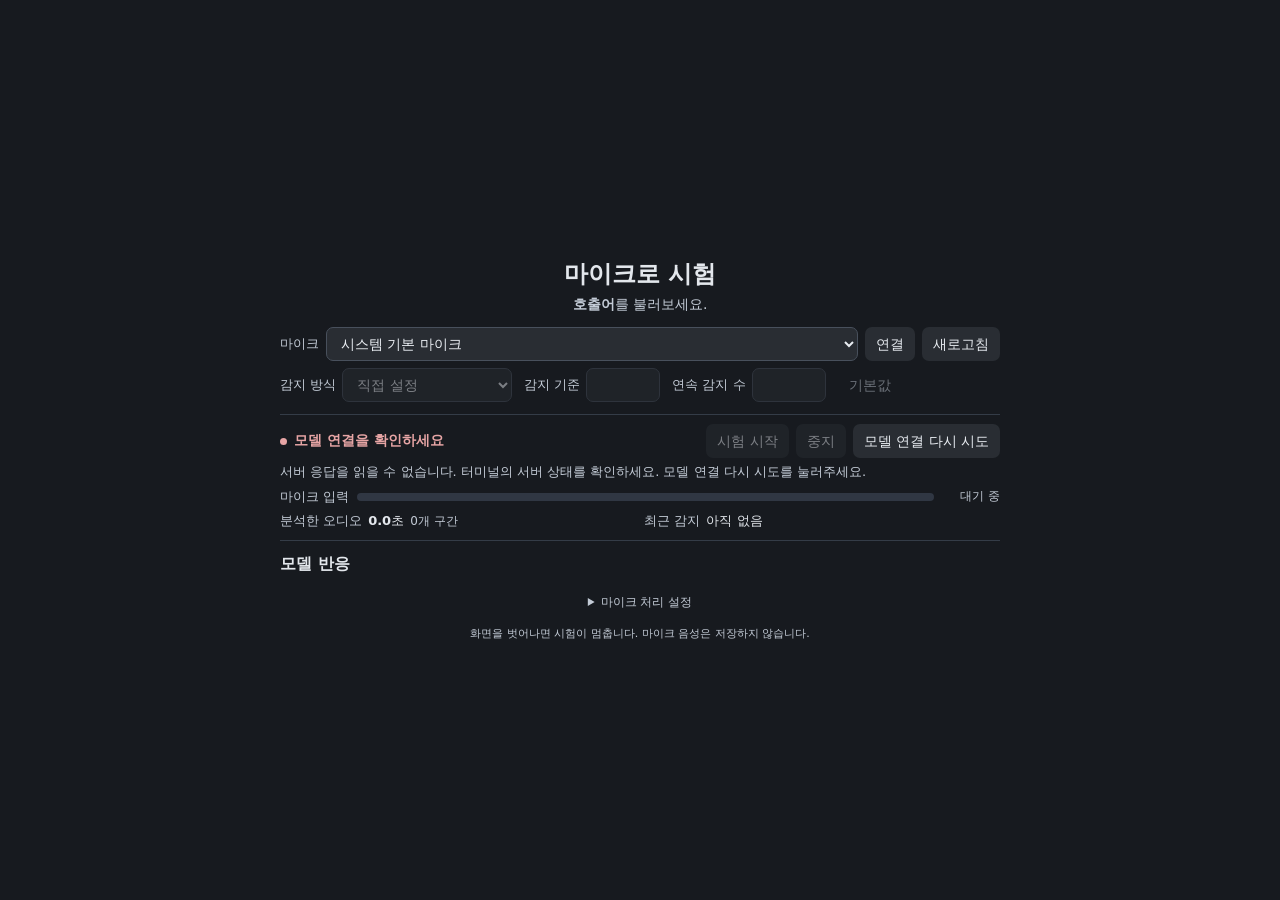
==== commit 5468798e: "Simplify microphone trial diagnostics" ====
--- a/korean_openwakeword/resources/microphone.html
+++ b/korean_openwakeword/resources/microphone.html
@@ -63,23 +63,10 @@
   <section class="model-responses" aria-labelledby="modelsHeading">
     <div class="section-heading"><h2 id="modelsHeading">모델 반응</h2><span id="threshold" class="hint"></span></div>
     <div id="model-bars" class="mic-model-bars" aria-label="모델별 실시간 반응"></div>
-    <div id="model-values" class="table-wrap"><table>
-      <thead><tr><th>모델</th><th>현재 점수</th><th>최대 점수</th><th>감지 횟수</th><th>최근 감지 시점</th><th>감지 기준</th><th>연속 감지</th></tr></thead>
-      <tbody id="models"><tr><td colspan="7">모델 정보를 읽는 중입니다.</td></tr></tbody>
-    </table></div>
   </section>
 
   <div class="diagnostics">
-    <button id="model-detail-toggle" type="button" aria-controls="model-values" aria-expanded="false">상세 값 보기</button>
-    <details id="trial-notes" name="mic-diagnostics">
-      <summary>감지 안내</summary>
-      <div class="diagnostic-content">
-        <p class="hint">점수는 모델의 반응 크기입니다. 실제 감지는 임계값과 연속 감지 조건을 함께 적용합니다.</p>
-        <p class="hint" id="detectionHint">감지 기준이나 연속 감지 수를 낮추면 더 쉽게 반응합니다. 변경값은 다음 마이크 시험에만 적용됩니다.</p>
-        <p class="hint" id="recommendationHint" hidden></p>
-      </div>
-    </details>
-    <details name="mic-diagnostics">
+    <details>
       <summary>마이크 처리 설정</summary>
       <div class="diagnostic-content">
         <p class="hint">브라우저에 에코 제거·소음 억제·자동 음량 조절을 끄도록 요청합니다. 실제 적용 여부는 아래에서 확인할 수 있습니다.</p>
--- a/korean_openwakeword/resources/microphone.css
+++ b/korean_openwakeword/resources/microphone.css
@@ -112,23 +112,11 @@
 .mic-model-row.detected .mic-score-fill { background: #8aa895; }
 
 .diagnostics { display: flex; align-items: start; justify-content: center; flex-wrap: wrap; gap: 3px 7px; }
-.diagnostics :is(button, summary) { padding: 3px 6px; font-size: 12px; line-height: 18px; color: var(--muted); cursor: pointer; }
-.diagnostics button { min-height: 26px; border: 0; background: transparent; }
-.diagnostics summary { border-radius: 5px; }
+.diagnostics summary { width: max-content; margin-inline: auto; padding: 3px 6px; border-radius: 5px; font-size: 12px; line-height: 18px; color: var(--muted); cursor: pointer; }
 .diagnostics details[open] { flex-basis: 100%; }
 .diagnostic-content { padding: 8px; color: var(--muted); display: grid; gap: 6px; }
 #captureSettings { display: grid; grid-template-columns: minmax(80px, 130px) 1fr; gap: 4px 10px; margin: 0; font-size: 13px; }
 #captureSettings dd { margin: 0; overflow-wrap: anywhere; }
-.table-wrap { display: none; }
-.table-wrap.show-details { display: block; position: fixed; z-index: 30; inset: 16px; overflow: auto; padding: 46px 12px 12px; border: 1px solid var(--border); border-radius: 10px; background: #1c2027; box-shadow: 0 12px 50px #0008; }
-.diagnostics #model-detail-toggle[aria-expanded="true"] { position: fixed; z-index: 31; top: 24px; right: 28px; background: var(--control); border: 1px solid var(--border); }
-.table-wrap table { min-width: 650px; width: 100%; border-collapse: collapse; font-size: 14px; white-space: nowrap; }
-th, td { padding: 9px; text-align: right; border-bottom: 1px solid var(--line); font-variant-numeric: tabular-nums; }
-th { color: var(--muted); font-weight: 500; }
-th:first-child, td:first-child { text-align: left; }
-tr.detected td { color: var(--green); }
-tr.ensemble td:first-child { font-weight: 650; }
-tbody tr:last-child td { border-bottom: 0; }
 footer { text-align: center; color: var(--muted); font-size: 11px; line-height: 1.45; }
 
 @media (max-width: 480px) {
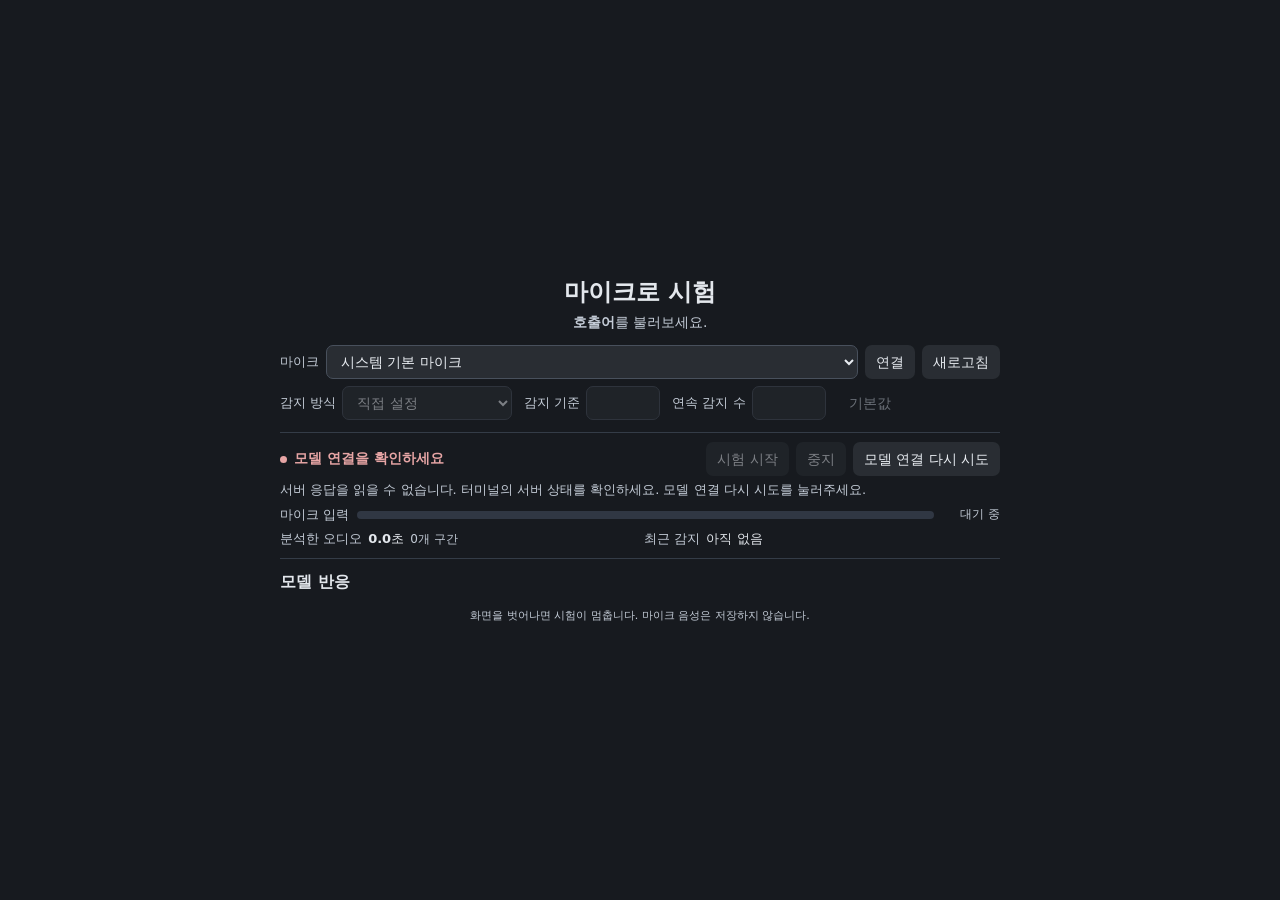
==== commit c0298154: "Remove the microphone processing disclosure" ====
--- a/korean_openwakeword/resources/microphone.html
+++ b/korean_openwakeword/resources/microphone.html
@@ -65,17 +65,6 @@
     <div id="model-bars" class="mic-model-bars" aria-label="모델별 실시간 반응"></div>
   </section>
 
-  <div class="diagnostics">
-    <details>
-      <summary>마이크 처리 설정</summary>
-      <div class="diagnostic-content">
-        <p class="hint">브라우저에 에코 제거·소음 억제·자동 음량 조절을 끄도록 요청합니다. 실제 적용 여부는 아래에서 확인할 수 있습니다.</p>
-        <dl id="captureSettings"><dt>입력 설정</dt><dd>시험을 시작하면 표시됩니다.</dd></dl>
-        <p class="hint">분석 입력은 16 kHz 모노입니다. 마이크가 다른 샘플레이트로 입력하면 브라우저가 변환합니다. 장치 자체의 음성 처리는 브라우저에서 확인되지 않을 수 있습니다.</p>
-      </div>
-    </details>
-  </div>
-
   <footer>화면을 벗어나면 시험이 멈춥니다. 마이크 음성은 저장하지 않습니다.</footer>
 </main>
 </body>
--- a/korean_openwakeword/resources/microphone.css
+++ b/korean_openwakeword/resources/microphone.css
@@ -53,9 +53,9 @@
   font: 500 14px/20px system-ui, "Malgun Gothic", sans-serif;
 }
 button { cursor: pointer; border-color: transparent; white-space: nowrap; }
-button:hover:enabled, summary:hover { background: #363d47; }
+button:hover:enabled { background: #363d47; }
 button:disabled, select:disabled, input:disabled { cursor: default; opacity: .48; }
-:is(button, select, input, summary):focus-visible { outline: 2px solid var(--focus); outline-offset: 2px; }
+:is(button, select, input):focus-visible { outline: 2px solid var(--focus); outline-offset: 2px; }
 option { background: var(--control); color: var(--fg); }
 label { color: var(--muted); font-size: 13px; font-weight: 500; }
 
@@ -111,12 +111,6 @@
 .mic-model-row.detected .mic-event-count { color: var(--green); }
 .mic-model-row.detected .mic-score-fill { background: #8aa895; }
 
-.diagnostics { display: flex; align-items: start; justify-content: center; flex-wrap: wrap; gap: 3px 7px; }
-.diagnostics summary { width: max-content; margin-inline: auto; padding: 3px 6px; border-radius: 5px; font-size: 12px; line-height: 18px; color: var(--muted); cursor: pointer; }
-.diagnostics details[open] { flex-basis: 100%; }
-.diagnostic-content { padding: 8px; color: var(--muted); display: grid; gap: 6px; }
-#captureSettings { display: grid; grid-template-columns: minmax(80px, 130px) 1fr; gap: 4px 10px; margin: 0; font-size: 13px; }
-#captureSettings dd { margin: 0; overflow-wrap: anywhere; }
 footer { text-align: center; color: var(--muted); font-size: 11px; line-height: 1.45; }
 
 @media (max-width: 480px) {
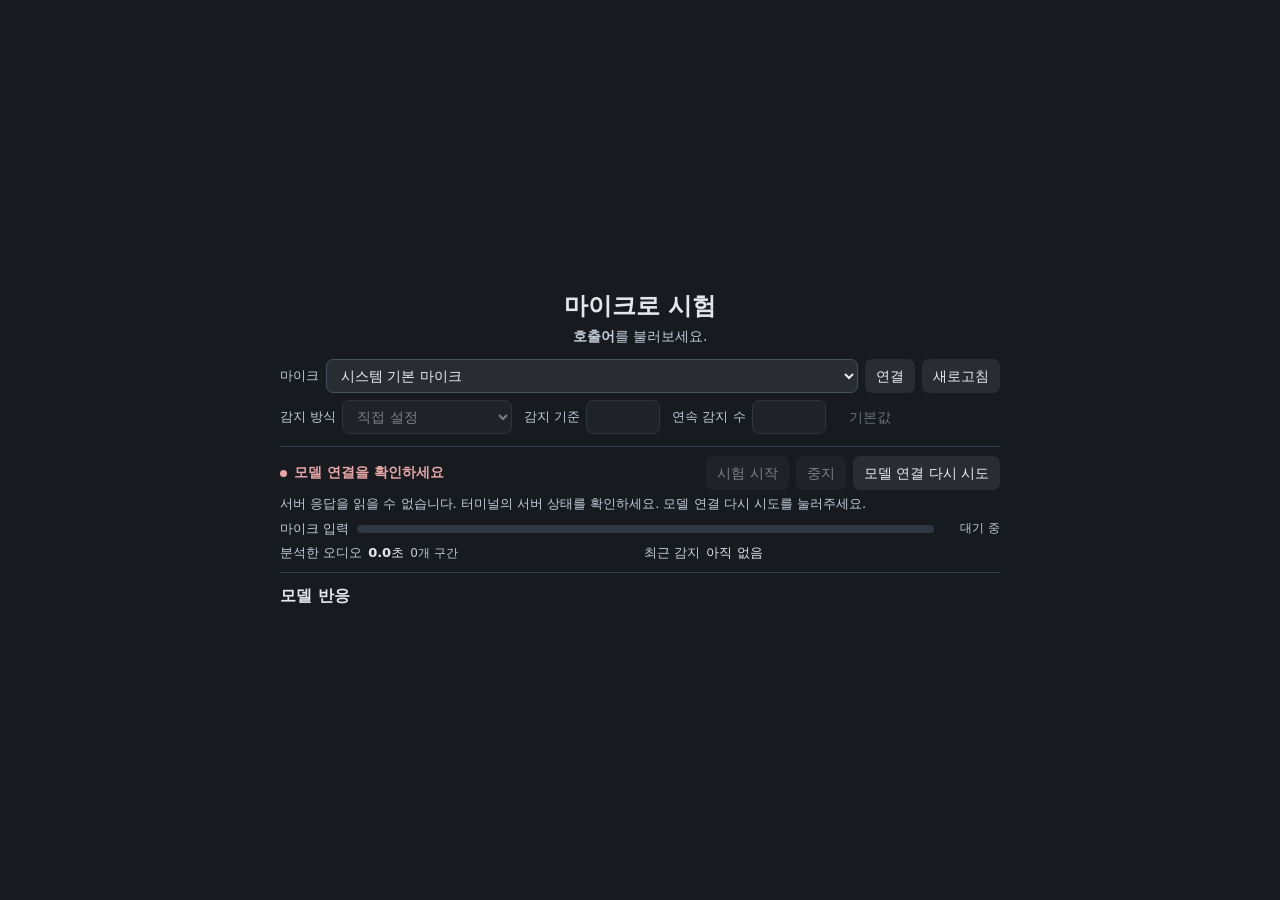
==== commit 6b33b720: "Trim microphone trial copy" ====
--- a/korean_openwakeword/resources/microphone.html
+++ b/korean_openwakeword/resources/microphone.html
@@ -65,7 +65,6 @@
     <div id="model-bars" class="mic-model-bars" aria-label="모델별 실시간 반응"></div>
   </section>
 
-  <footer>화면을 벗어나면 시험이 멈춥니다. 마이크 음성은 저장하지 않습니다.</footer>
 </main>
 </body>
 </html>
--- a/korean_openwakeword/resources/microphone.css
+++ b/korean_openwakeword/resources/microphone.css
@@ -111,8 +111,6 @@
 .mic-model-row.detected .mic-event-count { color: var(--green); }
 .mic-model-row.detected .mic-score-fill { background: #8aa895; }
 
-footer { text-align: center; color: var(--muted); font-size: 11px; line-height: 1.45; }
-
 @media (max-width: 480px) {
   .mic-dashboard { gap: 8px; }
   .device-row { grid-template-columns: auto minmax(0, 1fr) auto auto; gap: 5px; }
